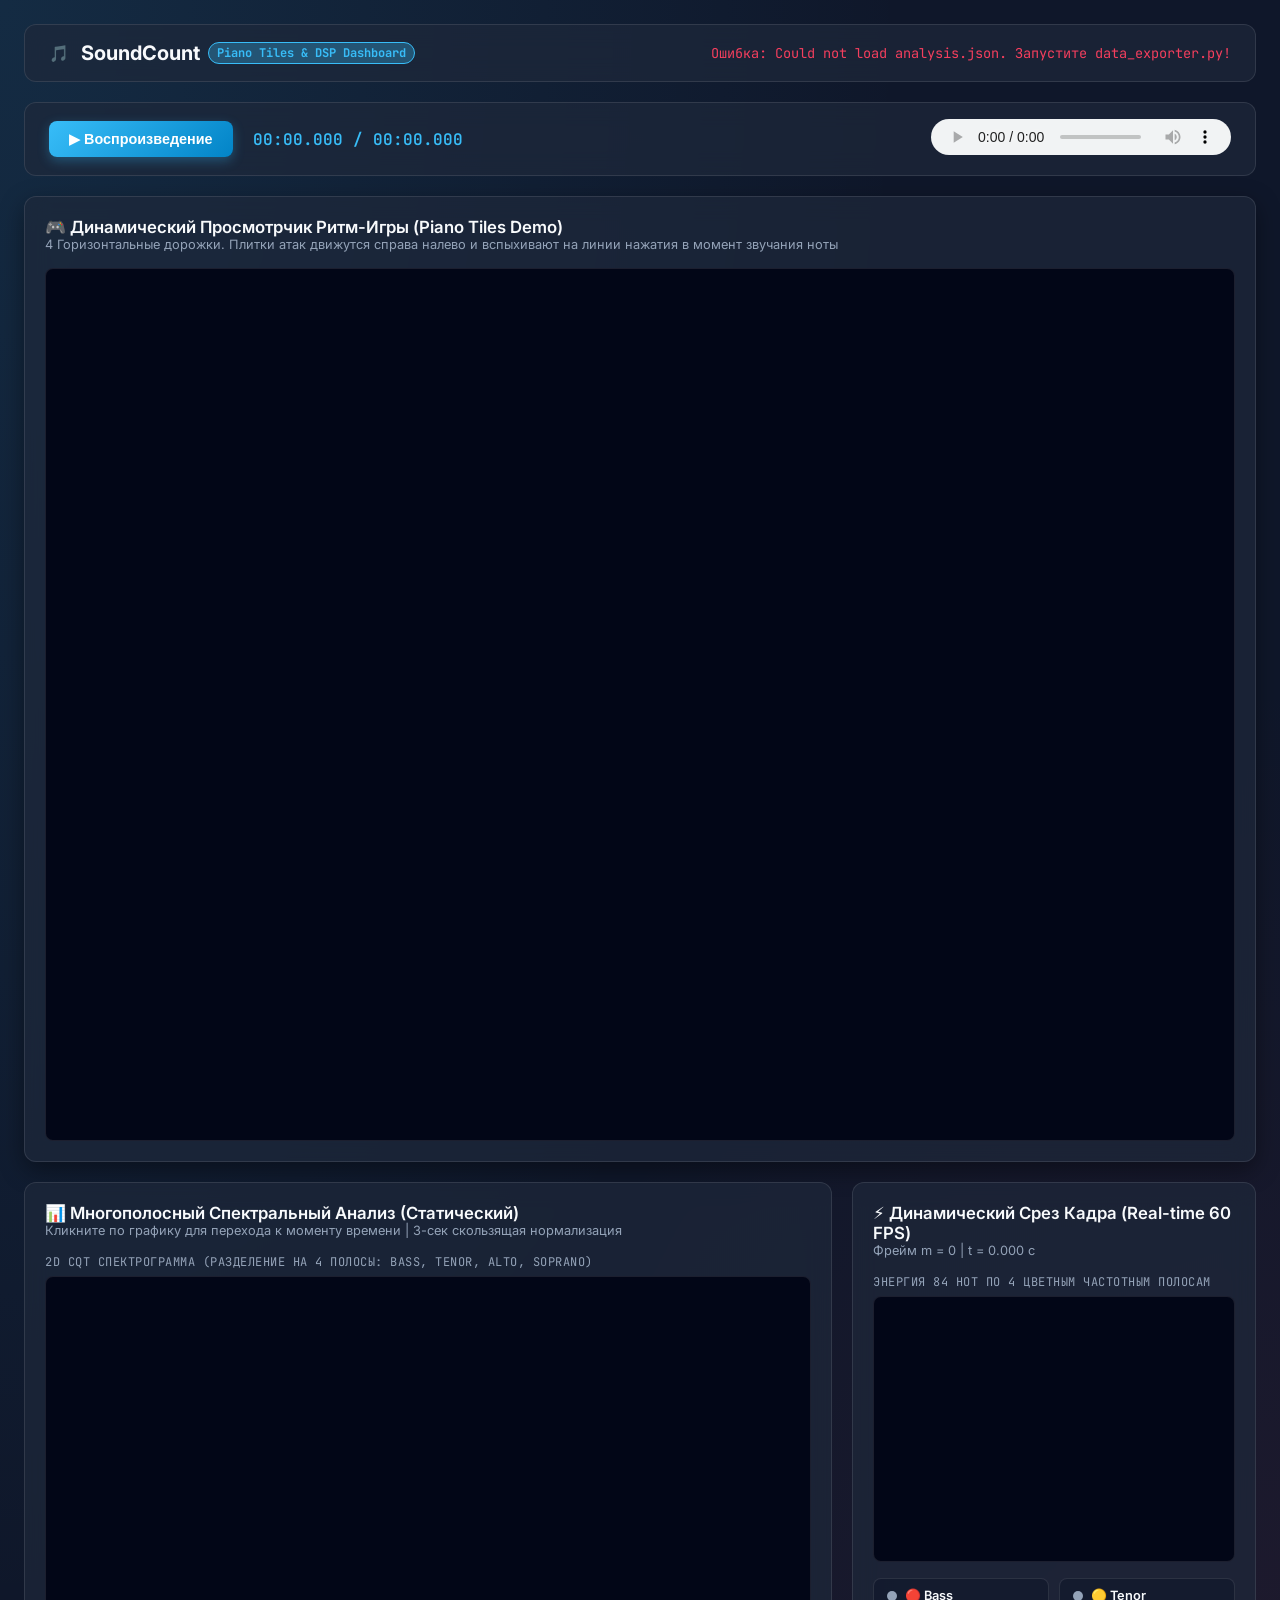
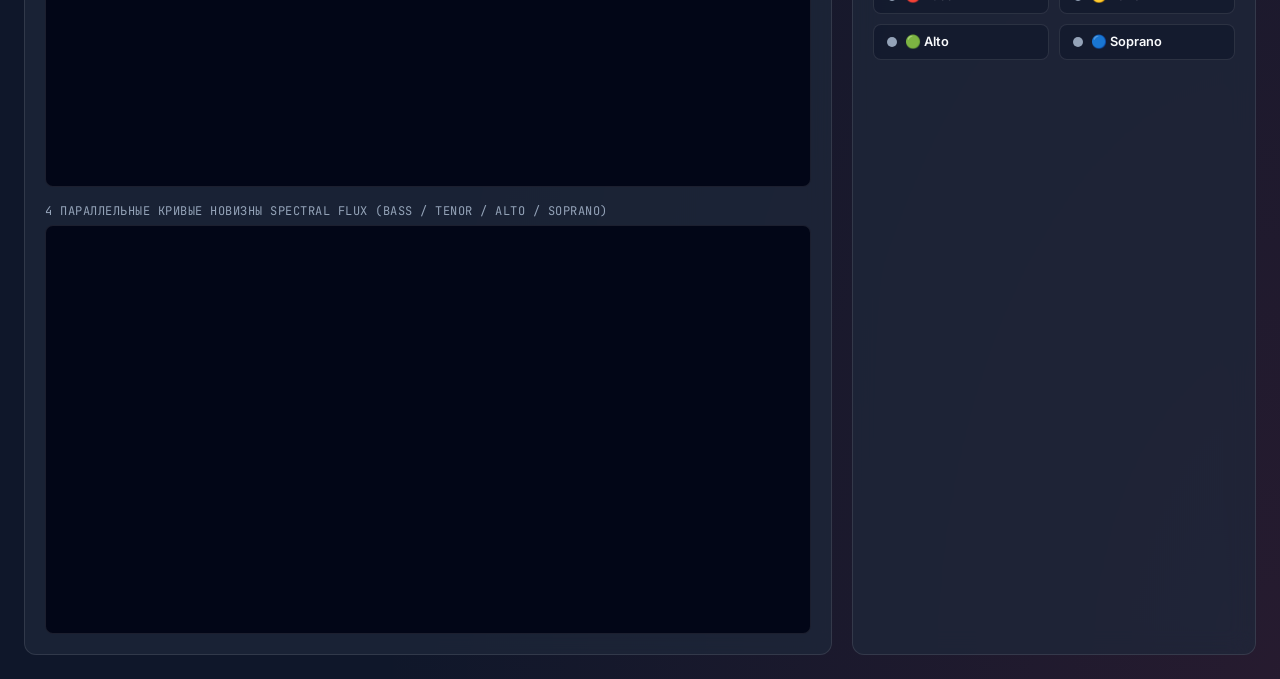
==== visualization/public/index.html @ 2a5726af "@feat: Implement DSP pipeline (CQT, Multi-Band Onset) & 60FPS Piano Tiles visualizer" ====
<!DOCTYPE html>
<html lang="ru">
<head>
  <meta charset="UTF-8">
  <meta name="viewport" content="width=device-width, initial-scale=1.0">
  <title>SoundCount: Многополосный ЦОС & Piano Tiles Visualizer</title>
  <link rel="stylesheet" href="styles.css">
  <link rel="preconnect" href="https://fonts.googleapis.com">
  <link rel="preconnect" href="https://fonts.gstatic.com" crossorigin>
  <link href="https://fonts.googleapis.com/css2?family=Inter:wght@300;400;600;700&family=JetBrains+Mono:wght@400;600&display=swap" rel="stylesheet">
</head>
<body>
  <div class="app-container">
    <!-- Header -->
    <header class="app-header">
      <div class="logo">
        <span class="logo-icon">🎵</span>
        <h1>SoundCount <span class="badge">Piano Tiles & DSP Dashboard</span></h1>
      </div>
      <div class="track-meta" id="trackMeta">
        <span class="meta-item">Загрузка данных...</span>
      </div>
    </header>

    <!-- Audio Player Panel -->
    <section class="player-card">
      <div class="player-controls">
        <button id="btnPlayPause" class="btn-primary">▶ Воспроизведение</button>
        <span class="time-display" id="timeDisplay">00:00.000 / 00:00.000</span>
      </div>
      <div class="audio-element-container">
        <audio id="audioPlayer" controls></audio>
      </div>
    </section>

    <!-- NEW SECTION: Piano Gameplay Lanes (Horizontal Scroll Right to Left) -->
    <section class="card gameplay-card">
      <div class="card-header">
        <h2>🎮 Динамический Просмотрчик Ритм-Игры (Piano Tiles Demo)</h2>
        <p class="subtitle">4 Горизонтальные дорожки. Плитки атак движутся справа налево и вспыхивают на линии нажатия в момент звучания ноты</p>
      </div>
      <div class="canvas-wrapper">
        <canvas id="pianoLanesCanvas" height="220"></canvas>
      </div>
    </section>

    <!-- Main Grid: Static vs Dynamic -->
    <main class="dashboard-grid">
      <!-- Left Panel: Static Full Analysis (2D Spectrogram + Multi-Band Novelty Curves) -->
      <section class="card static-panel">
        <div class="card-header">
          <h2>📊 Многополосный Спектральный Анализ (Статический)</h2>
          <p class="subtitle">Кликните по графику для перехода к моменту времени | 3-сек скользящая нормализация</p>
        </div>

        <div class="canvas-wrapper">
          <div class="canvas-label">2D CQT Спектрограмма (Разделение на 4 полосы: Bass, Tenor, Alto, Soprano)</div>
          <canvas id="cqtCanvas" height="200"></canvas>
        </div>

        <div class="canvas-wrapper">
          <div class="canvas-label">4 Параллельные Кривые Новизны Spectral Flux (Bass / Tenor / Alto / Soprano)</div>
          <canvas id="noveltyCanvas" height="160"></canvas>
        </div>
      </section>

      <!-- Right Panel: Dynamic Live Frame Slice & Multi-Band Attack Indicators -->
      <section class="card dynamic-panel">
        <div class="card-header">
          <h2>⚡ Динамический Срез Кадра (Real-time 60 FPS)</h2>
          <p class="subtitle" id="currentFrameText">Фрейм m = 0 | t = 0.000 с</p>
        </div>

        <div class="canvas-wrapper">
          <div class="canvas-label">Энергия 84 нот по 4 цветным частотным полосам</div>
          <canvas id="sliceCanvas" height="220"></canvas>
        </div>

        <!-- 4 Multi-Band Onset Status Indicators -->
        <div class="multiband-indicators-grid">
          <div class="onset-indicator-box band-0" id="indBand0">
            <span class="indicator-dot"></span>
            <span class="indicator-text">🔴 Bass</span>
          </div>
          <div class="onset-indicator-box band-1" id="indBand1">
            <span class="indicator-dot"></span>
            <span class="indicator-text">🟡 Tenor</span>
          </div>
          <div class="onset-indicator-box band-2" id="indBand2">
            <span class="indicator-dot"></span>
            <span class="indicator-text">🟢 Alto</span>
          </div>
          <div class="onset-indicator-box band-3" id="indBand3">
            <span class="indicator-dot"></span>
            <span class="indicator-text">🔵 Soprano</span>
          </div>
        </div>
      </section>
    </main>
  </div>

  <script src="app.js"></script>
</body>
</html>
---- visualization/public/styles.css ----
/* SoundCount Dashboard Glassmorphism Styling */

:root {
  --bg-color: #0f172a;
  --card-bg: rgba(30, 41, 59, 0.7);
  --border-color: rgba(255, 255, 255, 0.1);
  --primary: #38bdf8;
  --primary-glow: rgba(56, 189, 248, 0.3);
  --accent: #f43f5e;
  --accent-green: #10b981;
  --text-main: #f8fafc;
  --text-muted: #94a3b8;
  --font-sans: 'Inter', system-ui, -apple-system, sans-serif;
  --font-mono: 'JetBrains Mono', monospace;

  /* 4 Sub-band Colors */
  --color-band-0: #f97316; /* Bass: Orange */
  --color-band-1: #eab308; /* Tenor: Yellow */
  --color-band-2: #10b981; /* Alto: Emerald Green */
  --color-band-3: #06b6d4; /* Soprano: Cyan */
}

* {
  box-sizing: border-box;
  margin: 0;
  padding: 0;
}

body {
  background: var(--bg-color);
  background-image: 
    radial-gradient(at 0% 0%, rgba(56, 189, 248, 0.12) 0px, transparent 50%),
    radial-gradient(at 100% 100%, rgba(244, 63, 94, 0.1) 0px, transparent 50%);
  color: var(--text-main);
  font-family: var(--font-sans);
  min-height: 100vh;
  padding: 1.5rem;
}

.app-container {
  max-width: 1440px;
  margin: 0 auto;
  display: flex;
  flex-direction: column;
  gap: 1.25rem;
}

/* Header */
.app-header {
  display: flex;
  justify-content: space-between;
  align-items: center;
  background: var(--card-bg);
  backdrop-filter: blur(12px);
  border: 1px solid var(--border-color);
  border-radius: 12px;
  padding: 1rem 1.5rem;
}

.logo {
  display: flex;
  align-items: center;
  gap: 0.75rem;
}

.logo h1 {
  font-size: 1.25rem;
  font-weight: 700;
  display: flex;
  align-items: center;
  gap: 0.5rem;
}

.badge {
  background: var(--primary-glow);
  color: var(--primary);
  border: 1px solid var(--primary);
  font-size: 0.75rem;
  padding: 0.15rem 0.5rem;
  border-radius: 20px;
  font-family: var(--font-mono);
}

.track-meta {
  display: flex;
  gap: 0.75rem;
  font-size: 0.85rem;
  font-family: var(--font-mono);
  color: var(--text-muted);
  flex-wrap: wrap;
}

.meta-tag {
  background: rgba(255, 255, 255, 0.05);
  padding: 0.3rem 0.6rem;
  border-radius: 6px;
  border: 1px solid var(--border-color);
}

/* Player Card */
.player-card {
  background: var(--card-bg);
  backdrop-filter: blur(12px);
  border: 1px solid var(--border-color);
  border-radius: 12px;
  padding: 1rem 1.5rem;
  display: flex;
  justify-content: space-between;
  align-items: center;
  gap: 1.5rem;
}

.player-controls {
  display: flex;
  align-items: center;
  gap: 1.25rem;
}

.btn-primary {
  background: linear-gradient(135deg, #38bdf8, #0284c7);
  color: #fff;
  border: none;
  padding: 0.65rem 1.25rem;
  font-size: 0.9rem;
  font-weight: 600;
  border-radius: 8px;
  cursor: pointer;
  transition: transform 0.15s ease, box-shadow 0.15s ease;
  box-shadow: 0 4px 12px var(--primary-glow);
}

.btn-primary:hover {
  transform: translateY(-1px);
  box-shadow: 0 6px 16px rgba(56, 189, 248, 0.4);
}

.time-display {
  font-family: var(--font-mono);
  font-size: 1rem;
  color: var(--primary);
  font-weight: 600;
}

.audio-element-container audio {
  height: 36px;
  outline: none;
  border-radius: 6px;
}

/* Gameplay Card */
.gameplay-card {
  border: 1px solid rgba(56, 189, 248, 0.3);
  box-shadow: 0 8px 24px rgba(0, 0, 0, 0.4);
}

/* Grid Layout */
.dashboard-grid {
  display: grid;
  grid-template-columns: 2fr 1fr;
  gap: 1.25rem;
}

@media (max-width: 1024px) {
  .dashboard-grid {
    grid-template-columns: 1fr;
  }
}

.card {
  background: var(--card-bg);
  backdrop-filter: blur(12px);
  border: 1px solid var(--border-color);
  border-radius: 12px;
  padding: 1.25rem;
  display: flex;
  flex-direction: column;
  gap: 1rem;
}

.card-header h2 {
  font-size: 1.05rem;
  font-weight: 600;
}

.subtitle {
  font-size: 0.8rem;
  color: var(--text-muted);
}

/* Canvas Wrapper */
.canvas-wrapper {
  display: flex;
  flex-direction: column;
  gap: 0.35rem;
  position: relative;
}

.canvas-label {
  font-size: 0.75rem;
  font-family: var(--font-mono);
  color: var(--text-muted);
  text-transform: uppercase;
  letter-spacing: 0.5px;
}

canvas {
  width: 100%;
  background: #020617;
  border: 1px solid var(--border-color);
  border-radius: 8px;
  cursor: crosshair;
}

/* Multi-Band Onset Grid */
.multiband-indicators-grid {
  display: grid;
  grid-template-columns: 1fr 1fr;
  gap: 0.6rem;
}

.onset-indicator-box {
  display: flex;
  align-items: center;
  gap: 0.5rem;
  padding: 0.6rem 0.8rem;
  background: rgba(15, 23, 42, 0.6);
  border: 1px solid var(--border-color);
  border-radius: 8px;
  font-size: 0.8rem;
  font-weight: 600;
  transition: all 0.1s ease;
}

.indicator-dot {
  width: 10px;
  height: 10px;
  border-radius: 50%;
  background: var(--text-muted);
  transition: background 0.1s ease, box-shadow 0.1s ease;
}

.band-0.active { border-color: var(--color-band-0); color: var(--color-band-0); }
.band-0.active .indicator-dot { background: var(--color-band-0); box-shadow: 0 0 10px var(--color-band-0); }

.band-1.active { border-color: var(--color-band-1); color: var(--color-band-1); }
.band-1.active .indicator-dot { background: var(--color-band-1); box-shadow: 0 0 10px var(--color-band-1); }

.band-2.active { border-color: var(--color-band-2); color: var(--color-band-2); }
.band-2.active .indicator-dot { background: var(--color-band-2); box-shadow: 0 0 10px var(--color-band-2); }

.band-3.active { border-color: var(--color-band-3); color: var(--color-band-3); }
.band-3.active .indicator-dot { background: var(--color-band-3); box-shadow: 0 0 10px var(--color-band-3); }
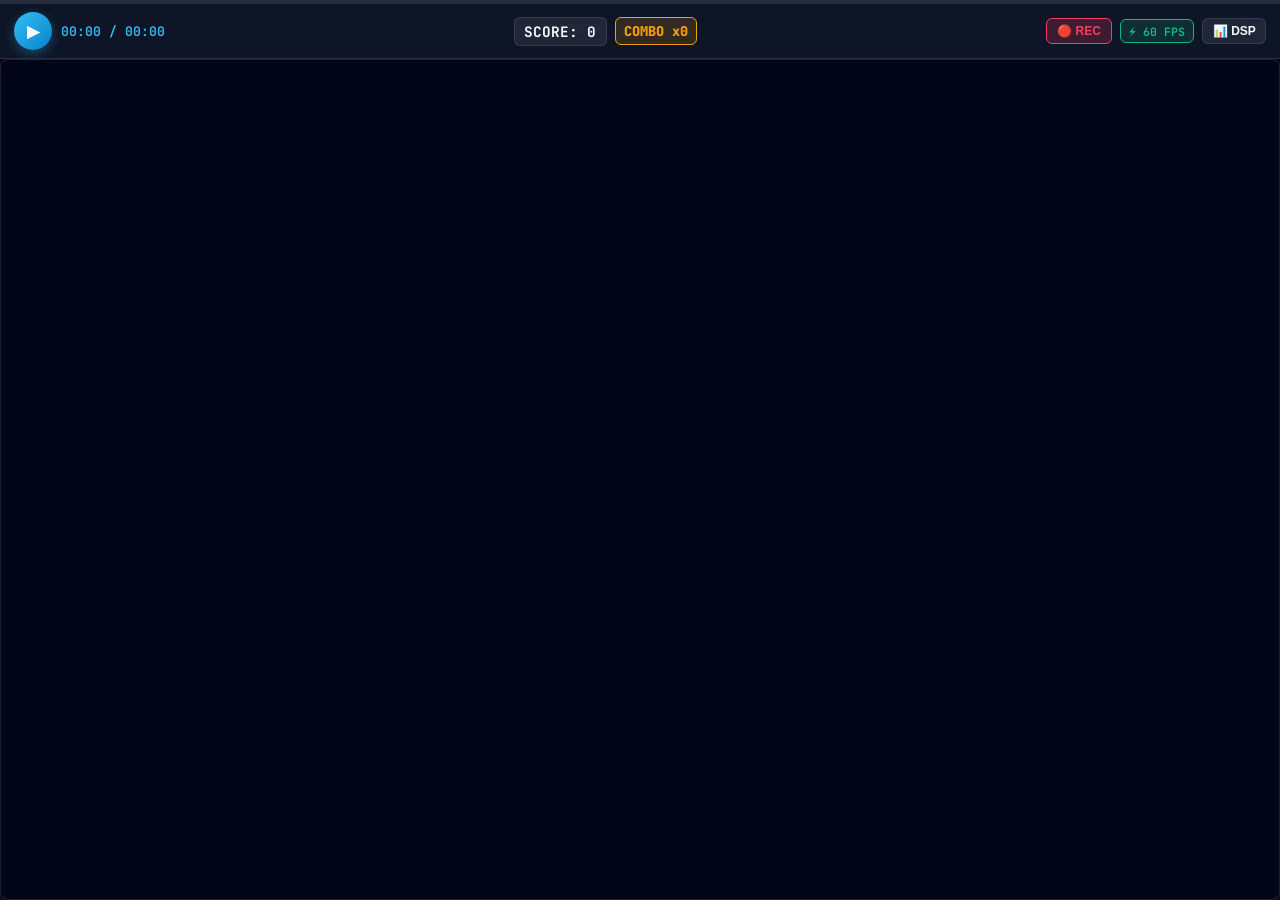
==== commit ae479054: "feat(game): Mobile piano tiles game engine, accelerating stream, relative pitch mapper" ====
--- a/visualization/public/index.html
+++ b/visualization/public/index.html
@@ -2,103 +2,145 @@
 <html lang="ru">
 <head>
   <meta charset="UTF-8">
-  <meta name="viewport" content="width=device-width, initial-scale=1.0">
-  <title>SoundCount: Многополосный ЦОС & Piano Tiles Visualizer</title>
+  <meta name="viewport" content="width=device-width, initial-scale=1.0, maximum-scale=1.0, user-scalable=no">
+  <title>SoundCount: Mobile Piano Tiles Game & DSP Engine</title>
   <link rel="stylesheet" href="styles.css">
   <link rel="preconnect" href="https://fonts.googleapis.com">
   <link rel="preconnect" href="https://fonts.gstatic.com" crossorigin>
-  <link href="https://fonts.googleapis.com/css2?family=Inter:wght@300;400;600;700&family=JetBrains+Mono:wght@400;600&display=swap" rel="stylesheet">
+  <link href="https://fonts.googleapis.com/css2?family=Inter:wght@300;400;600;700;800&family=JetBrains+Mono:wght@400;600;700&display=swap" rel="stylesheet">
 </head>
-<body>
-  <div class="app-container">
-    <!-- Header -->
-    <header class="app-header">
-      <div class="logo">
-        <span class="logo-icon">🎵</span>
-        <h1>SoundCount <span class="badge">Piano Tiles & DSP Dashboard</span></h1>
+<body class="mobile-game-mode">
+  <div class="mobile-app-wrapper">
+    
+    <!-- 📱 TOP PROGRESS & SCORE BAR (Minimal Full-Width Header) -->
+    <header class="mobile-top-bar">
+      <!-- Track Progress Fill Bar (Top 3px line) -->
+      <div class="track-progress-track">
+        <div class="track-progress-fill" id="trackProgressFill"></div>
       </div>
-      <div class="track-meta" id="trackMeta">
-        <span class="meta-item">Загрузка данных...</span>
+
+      <div class="mobile-header-content">
+        <div class="header-left">
+          <button id="btnPlayPause" class="btn-play-touch">▶</button>
+          <span class="time-display" id="timeDisplay">00:00 / 00:00</span>
+        </div>
+
+        <div class="header-center">
+          <span class="game-score-badge" id="gameScoreText">SCORE: 0</span>
+          <span class="game-combo-badge" id="gameComboText">COMBO x0</span>
+        </div>
+
+        <div class="header-right">
+          <button id="btnRecMode" class="btn-rec">🔴 REC</button>
+          <button id="btnSaveTaps" class="btn-save hidden">💾 Сохранить</button>
+          <span class="fps-tag" id="fpsTag">⚡ 60 FPS</span>
+          <button id="btnToggleMode" class="btn-toggle-view" title="Переключить Режим">📊 DSP</button>
+        </div>
+      </div>
+      
+      <!-- Recording Status Indicator Banner -->
+      <div class="rec-banner hidden" id="recBanner">
+        <span class="rec-dot-blink">●</span>
+        <span>ИДЕТ ЗАПИСЬ ОЩУЩЕНИЙ (ТЭППИНГ ПО ВАЙБУ). Нажимайте по дорожкам! (ПК: D, F, J, K)</span>
+        <span class="rec-count" id="recCountText">0 нот</span>
       </div>
     </header>
 
-    <!-- Audio Player Panel -->
-    <section class="player-card">
-      <div class="player-controls">
-        <button id="btnPlayPause" class="btn-primary">▶ Воспроизведение</button>
-        <span class="time-display" id="timeDisplay">00:00.000 / 00:00.000</span>
-      </div>
-      <div class="audio-element-container">
-        <audio id="audioPlayer" controls></audio>
-      </div>
-    </section>
+    <!-- 🎮 MAIN PLAYABLE MOBILE CANVAS (Vertical Falling Tiles, Full Screen Width) -->
+    <main class="mobile-game-container" id="mobileGameContainer">
+      <canvas id="mobileGameCanvas"></canvas>
+      
+      <!-- Audio Element -->
+      <audio id="audioPlayer" src=""></audio>
+    </main>
 
-    <!-- NEW SECTION: Piano Gameplay Lanes (Horizontal Scroll Right to Left) -->
-    <section class="card gameplay-card">
-      <div class="card-header">
-        <h2>🎮 Динамический Просмотрчик Ритм-Игры (Piano Tiles Demo)</h2>
-        <p class="subtitle">4 Горизонтальные дорожки. Плитки атак движутся справа налево и вспыхивают на линии нажатия в момент звучания ноты</p>
-      </div>
-      <div class="canvas-wrapper">
-        <canvas id="pianoLanesCanvas" height="220"></canvas>
-      </div>
-    </section>
+    <!-- 📊 DSP DASHBOARD SECTION (Collapsible Analytics Mode) -->
+    <div class="dsp-dashboard-container hidden" id="dspDashboardContainer">
+      <header class="app-header">
+        <div class="logo">
+          <span class="logo-icon">🎵</span>
+          <h1>SoundCount <span class="badge">DSP & Analysis Engine</span></h1>
+        </div>
+        <div class="track-meta" id="trackMeta">
+          <span class="meta-tag">Загрузка данных...</span>
+        </div>
+      </header>
 
-    <!-- Main Grid: Static vs Dynamic -->
-    <main class="dashboard-grid">
-      <!-- Left Panel: Static Full Analysis (2D Spectrogram + Multi-Band Novelty Curves) -->
-      <section class="card static-panel">
-        <div class="card-header">
-          <h2>📊 Многополосный Спектральный Анализ (Статический)</h2>
-          <p class="subtitle">Кликните по графику для перехода к моменту времени | 3-сек скользящая нормализация</p>
+      <!-- Real-time Performance Profiler & Trace Breakdown HUD -->
+      <section class="trace-hud-card" id="traceHudCard">
+        <div class="trace-hud-header">
+          <span class="trace-title">🔬 Real-time Performance Profiler & Trace Breakdown</span>
+          <span class="trace-budget-info">Бюджет кадра: 16.6 ms (1000ms / 60)</span>
         </div>
-
-        <div class="canvas-wrapper">
-          <div class="canvas-label">2D CQT Спектрограмма (Разделение на 4 полосы: Bass, Tenor, Alto, Soprano)</div>
-          <canvas id="cqtCanvas" height="200"></canvas>
-        </div>
-
-        <div class="canvas-wrapper">
-          <div class="canvas-label">4 Параллельные Кривые Новизны Spectral Flux (Bass / Tenor / Alto / Soprano)</div>
-          <canvas id="noveltyCanvas" height="160"></canvas>
+        <div class="trace-grid">
+          <div class="trace-box" id="boxPiano">
+            <span class="trace-num" id="tracePiano">0.00 ms</span>
+            <span class="trace-lbl">🎮 Piano Game</span>
+          </div>
+          <div class="trace-box" id="boxSlice">
+            <span class="trace-num" id="traceSlice">0.00 ms</span>
+            <span class="trace-lbl">📊 Live Slice</span>
+          </div>
+          <div class="trace-box" id="boxPlayhead">
+            <span class="trace-num" id="tracePlayhead">0.00 ms</span>
+            <span class="trace-lbl">📍 Playheads</span>
+          </div>
+          <div class="trace-box" id="boxDom">
+            <span class="trace-num" id="traceDom">0.00 ms</span>
+            <span class="trace-lbl">⚙️ DOM Updates</span>
+          </div>
+          <div class="trace-box highlight" id="boxTotal">
+            <span class="trace-num" id="traceTotal">0.00 ms</span>
+            <span class="trace-lbl">⚡ Total Frame JS</span>
+          </div>
         </div>
       </section>
 
-      <!-- Right Panel: Dynamic Live Frame Slice & Multi-Band Attack Indicators -->
-      <section class="card dynamic-panel">
+      <!-- Legacy 4-Lane Horizontal Visualizer -->
+      <section class="card gameplay-card">
         <div class="card-header">
-          <h2>⚡ Динамический Срез Кадра (Real-time 60 FPS)</h2>
-          <p class="subtitle" id="currentFrameText">Фрейм m = 0 | t = 0.000 с</p>
+          <h2>🎮 Горизонтальный Просмотрчик</h2>
         </div>
-
         <div class="canvas-wrapper">
-          <div class="canvas-label">Энергия 84 нот по 4 цветным частотным полосам</div>
-          <canvas id="sliceCanvas" height="220"></canvas>
-        </div>
-
-        <!-- 4 Multi-Band Onset Status Indicators -->
-        <div class="multiband-indicators-grid">
-          <div class="onset-indicator-box band-0" id="indBand0">
-            <span class="indicator-dot"></span>
-            <span class="indicator-text">🔴 Bass</span>
-          </div>
-          <div class="onset-indicator-box band-1" id="indBand1">
-            <span class="indicator-dot"></span>
-            <span class="indicator-text">🟡 Tenor</span>
-          </div>
-          <div class="onset-indicator-box band-2" id="indBand2">
-            <span class="indicator-dot"></span>
-            <span class="indicator-text">🟢 Alto</span>
-          </div>
-          <div class="onset-indicator-box band-3" id="indBand3">
-            <span class="indicator-dot"></span>
-            <span class="indicator-text">🔵 Soprano</span>
-          </div>
+          <canvas id="pianoLanesCanvas" height="180"></canvas>
         </div>
       </section>
-    </main>
+
+      <!-- Main Grid: Static vs Dynamic -->
+      <main class="dashboard-grid">
+        <section class="card static-panel">
+          <div class="card-header">
+            <h2>📊 Спектральный Анализ</h2>
+          </div>
+          <div class="canvas-wrapper overlay-wrapper">
+            <canvas id="cqtCanvas" height="180"></canvas>
+            <div class="playhead-line" id="cqtPlayhead"></div>
+          </div>
+          <div class="canvas-wrapper overlay-wrapper">
+            <canvas id="noveltyCanvas" height="140"></canvas>
+            <div class="playhead-line" id="noveltyPlayhead"></div>
+          </div>
+        </section>
+
+        <section class="card dynamic-panel">
+          <div class="card-header">
+            <h2>⚡ Срез Кадра (Real-time)</h2>
+            <p class="subtitle" id="currentFrameText">Фрейм m = 0 | t = 0.000 с</p>
+          </div>
+          <div class="canvas-wrapper">
+            <canvas id="sliceCanvas" height="200"></canvas>
+          </div>
+          <div class="multiband-indicators-grid">
+            <div class="onset-indicator-box band-0" id="indBand0"><span class="indicator-dot"></span>🔴 Bass</div>
+            <div class="onset-indicator-box band-1" id="indBand1"><span class="indicator-dot"></span>🟡 Tenor</div>
+            <div class="onset-indicator-box band-2" id="indBand2"><span class="indicator-dot"></span>🟢 Alto</div>
+            <div class="onset-indicator-box band-3" id="indBand3"><span class="indicator-dot"></span>🔵 Soprano</div>
+          </div>
+        </section>
+      </main>
+    </div>
+
   </div>
-
   <script src="app.js"></script>
 </body>
 </html>
--- a/visualization/public/styles.css
+++ b/visualization/public/styles.css
@@ -1,7 +1,7 @@
-/* SoundCount Dashboard Glassmorphism Styling */
+/* SoundCount Dashboard & Mobile Playable Game Glassmorphism Styling */
 
 :root {
-  --bg-color: #0f172a;
+  --bg-color: #090d16;
   --card-bg: rgba(30, 41, 59, 0.7);
   --border-color: rgba(255, 255, 255, 0.1);
   --primary: #38bdf8;
@@ -24,28 +24,183 @@
   box-sizing: border-box;
   margin: 0;
   padding: 0;
-}
-
-body {
+  user-select: none;
+  -webkit-tap-highlight-color: transparent;
+}
+
+html, body {
+  width: 100%;
+  height: 100%;
+  overflow: hidden;
   background: var(--bg-color);
-  background-image: 
-    radial-gradient(at 0% 0%, rgba(56, 189, 248, 0.12) 0px, transparent 50%),
-    radial-gradient(at 100% 100%, rgba(244, 63, 94, 0.1) 0px, transparent 50%);
   color: var(--text-main);
   font-family: var(--font-sans);
-  min-height: 100vh;
-  padding: 1.5rem;
-}
-
-.app-container {
-  max-width: 1440px;
-  margin: 0 auto;
-  display: flex;
-  flex-direction: column;
-  gap: 1.25rem;
-}
-
-/* Header */
+}
+
+.mobile-app-wrapper {
+  width: 100vw;
+  height: 100vh;
+  display: flex;
+  flex-direction: column;
+  position: relative;
+}
+
+/* 📱 TOP PROGRESS & SCORE BAR (Minimal Header across 100% width) */
+.mobile-top-bar {
+  width: 100%;
+  background: rgba(15, 23, 42, 0.9);
+  backdrop-filter: blur(16px);
+  border-bottom: 1px solid var(--border-color);
+  position: relative;
+  z-index: 50;
+  display: flex;
+  flex-direction: column;
+}
+
+.track-progress-track {
+  width: 100%;
+  height: 4px;
+  background: rgba(255, 255, 255, 0.1);
+  position: relative;
+}
+
+.track-progress-fill {
+  height: 100%;
+  width: 0%;
+  background: linear-gradient(90deg, #38bdf8, #10b981, #f43f5e);
+  box-shadow: 0 0 10px #38bdf8;
+  transition: width 0.1s linear;
+}
+
+.mobile-header-content {
+  display: flex;
+  justify-content: space-between;
+  align-items: center;
+  padding: 0.5rem 0.85rem;
+}
+
+.header-left {
+  display: flex;
+  align-items: center;
+  gap: 0.6rem;
+}
+
+.btn-play-touch {
+  background: linear-gradient(135deg, #38bdf8, #0284c7);
+  color: white;
+  border: none;
+  width: 38px;
+  height: 38px;
+  border-radius: 50%;
+  font-size: 1rem;
+  font-weight: 700;
+  display: flex;
+  align-items: center;
+  justify-content: center;
+  box-shadow: 0 4px 12px var(--primary-glow);
+  cursor: pointer;
+}
+
+.time-display {
+  font-family: var(--font-mono);
+  font-size: 0.82rem;
+  color: var(--primary);
+  font-weight: 600;
+}
+
+.header-center {
+  display: flex;
+  gap: 0.5rem;
+  align-items: center;
+}
+
+.game-score-badge {
+  font-family: var(--font-mono);
+  font-weight: 700;
+  font-size: 0.9rem;
+  color: #f8fafc;
+  background: rgba(255, 255, 255, 0.08);
+  padding: 0.25rem 0.6rem;
+  border-radius: 6px;
+  border: 1px solid var(--border-color);
+}
+
+.game-combo-badge {
+  font-family: var(--font-mono);
+  font-weight: 800;
+  font-size: 0.85rem;
+  color: #f59e0b;
+  background: rgba(245, 158, 11, 0.15);
+  padding: 0.25rem 0.5rem;
+  border-radius: 6px;
+  border: 1px solid #f59e0b;
+}
+
+.header-right {
+  display: flex;
+  align-items: center;
+  gap: 0.5rem;
+}
+
+.fps-tag {
+  background: rgba(16, 185, 129, 0.15);
+  color: #10b981;
+  border: 1px solid #10b981;
+  font-size: 0.72rem;
+  padding: 0.2rem 0.5rem;
+  border-radius: 6px;
+  font-family: var(--font-mono);
+  font-weight: 700;
+}
+
+.btn-toggle-view {
+  background: rgba(255, 255, 255, 0.08);
+  border: 1px solid var(--border-color);
+  color: var(--text-main);
+  padding: 0.3rem 0.6rem;
+  border-radius: 6px;
+  font-size: 0.75rem;
+  font-weight: 600;
+  cursor: pointer;
+}
+
+/* 🎮 MAIN PLAYABLE GAME CONTAINER */
+.mobile-game-container {
+  flex: 1;
+  width: 100vw;
+  position: relative;
+  overflow: hidden;
+  background: radial-gradient(at 50% 100%, #0f172a 0%, #020617 100%);
+}
+
+#mobileGameCanvas {
+  width: 100%;
+  height: 100%;
+  display: block;
+  touch-action: none;
+}
+
+/* 📊 COLLAPSIBLE DSP DASHBOARD */
+.dsp-dashboard-container {
+  position: absolute;
+  top: 50px;
+  left: 0;
+  width: 100vw;
+  height: calc(100vh - 50px);
+  background: var(--bg-color);
+  z-index: 40;
+  overflow-y: auto;
+  padding: 1rem;
+  display: flex;
+  flex-direction: column;
+  gap: 1rem;
+}
+
+.dsp-dashboard-container.hidden {
+  display: none !important;
+}
+
+/* DSP Dashboard Cards */
 .app-header {
   display: flex;
   justify-content: space-between;
@@ -54,199 +209,136 @@
   backdrop-filter: blur(12px);
   border: 1px solid var(--border-color);
   border-radius: 12px;
-  padding: 1rem 1.5rem;
-}
-
-.logo {
-  display: flex;
-  align-items: center;
-  gap: 0.75rem;
-}
-
-.logo h1 {
-  font-size: 1.25rem;
-  font-weight: 700;
-  display: flex;
-  align-items: center;
-  gap: 0.5rem;
-}
-
-.badge {
-  background: var(--primary-glow);
-  color: var(--primary);
-  border: 1px solid var(--primary);
-  font-size: 0.75rem;
-  padding: 0.15rem 0.5rem;
-  border-radius: 20px;
-  font-family: var(--font-mono);
-}
-
-.track-meta {
-  display: flex;
-  gap: 0.75rem;
-  font-size: 0.85rem;
-  font-family: var(--font-mono);
-  color: var(--text-muted);
-  flex-wrap: wrap;
-}
-
-.meta-tag {
-  background: rgba(255, 255, 255, 0.05);
-  padding: 0.3rem 0.6rem;
-  border-radius: 6px;
-  border: 1px solid var(--border-color);
-}
-
-/* Player Card */
-.player-card {
+  padding: 0.85rem 1.25rem;
+}
+
+.logo h1 { font-size: 1.1rem; font-weight: 700; }
+.badge { background: var(--primary-glow); color: var(--primary); border: 1px solid var(--primary); font-size: 0.7rem; padding: 0.15rem 0.5rem; border-radius: 20px; }
+
+.trace-hud-card {
   background: var(--card-bg);
   backdrop-filter: blur(12px);
-  border: 1px solid var(--border-color);
+  border: 1px solid rgba(56, 189, 248, 0.25);
   border-radius: 12px;
-  padding: 1rem 1.5rem;
-  display: flex;
-  justify-content: space-between;
-  align-items: center;
-  gap: 1.5rem;
-}
-
-.player-controls {
-  display: flex;
-  align-items: center;
-  gap: 1.25rem;
-}
-
-.btn-primary {
-  background: linear-gradient(135deg, #38bdf8, #0284c7);
-  color: #fff;
-  border: none;
-  padding: 0.65rem 1.25rem;
-  font-size: 0.9rem;
-  font-weight: 600;
-  border-radius: 8px;
-  cursor: pointer;
-  transition: transform 0.15s ease, box-shadow 0.15s ease;
-  box-shadow: 0 4px 12px var(--primary-glow);
-}
-
-.btn-primary:hover {
-  transform: translateY(-1px);
-  box-shadow: 0 6px 16px rgba(56, 189, 248, 0.4);
-}
-
-.time-display {
-  font-family: var(--font-mono);
-  font-size: 1rem;
-  color: var(--primary);
-  font-weight: 600;
-}
-
-.audio-element-container audio {
-  height: 36px;
-  outline: none;
-  border-radius: 6px;
-}
-
-/* Gameplay Card */
-.gameplay-card {
-  border: 1px solid rgba(56, 189, 248, 0.3);
-  box-shadow: 0 8px 24px rgba(0, 0, 0, 0.4);
-}
-
-/* Grid Layout */
-.dashboard-grid {
-  display: grid;
-  grid-template-columns: 2fr 1fr;
-  gap: 1.25rem;
-}
-
-@media (max-width: 1024px) {
-  .dashboard-grid {
-    grid-template-columns: 1fr;
-  }
-}
-
-.card {
-  background: var(--card-bg);
-  backdrop-filter: blur(12px);
-  border: 1px solid var(--border-color);
-  border-radius: 12px;
-  padding: 1.25rem;
-  display: flex;
-  flex-direction: column;
-  gap: 1rem;
-}
-
-.card-header h2 {
-  font-size: 1.05rem;
-  font-weight: 600;
-}
-
-.subtitle {
-  font-size: 0.8rem;
-  color: var(--text-muted);
-}
-
-/* Canvas Wrapper */
-.canvas-wrapper {
-  display: flex;
-  flex-direction: column;
-  gap: 0.35rem;
-  position: relative;
-}
-
-.canvas-label {
-  font-size: 0.75rem;
-  font-family: var(--font-mono);
-  color: var(--text-muted);
-  text-transform: uppercase;
-  letter-spacing: 0.5px;
-}
-
-canvas {
-  width: 100%;
-  background: #020617;
+  padding: 0.75rem 1rem;
+  display: flex;
+  flex-direction: column;
+  gap: 0.5rem;
+}
+
+.trace-hud-header { display: flex; justify-content: space-between; font-size: 0.8rem; font-family: var(--font-mono); }
+.trace-title { font-weight: 600; color: var(--primary); }
+.trace-grid { display: grid; grid-template-columns: repeat(5, 1fr); gap: 0.5rem; }
+
+.trace-box {
+  background: rgba(15, 23, 42, 0.7);
   border: 1px solid var(--border-color);
   border-radius: 8px;
-  cursor: crosshair;
-}
-
-/* Multi-Band Onset Grid */
-.multiband-indicators-grid {
-  display: grid;
-  grid-template-columns: 1fr 1fr;
-  gap: 0.6rem;
-}
-
-.onset-indicator-box {
-  display: flex;
-  align-items: center;
-  gap: 0.5rem;
-  padding: 0.6rem 0.8rem;
-  background: rgba(15, 23, 42, 0.6);
-  border: 1px solid var(--border-color);
-  border-radius: 8px;
-  font-size: 0.8rem;
-  font-weight: 600;
-  transition: all 0.1s ease;
-}
-
-.indicator-dot {
-  width: 10px;
-  height: 10px;
-  border-radius: 50%;
-  background: var(--text-muted);
-  transition: background 0.1s ease, box-shadow 0.1s ease;
-}
-
-.band-0.active { border-color: var(--color-band-0); color: var(--color-band-0); }
-.band-0.active .indicator-dot { background: var(--color-band-0); box-shadow: 0 0 10px var(--color-band-0); }
-
-.band-1.active { border-color: var(--color-band-1); color: var(--color-band-1); }
-.band-1.active .indicator-dot { background: var(--color-band-1); box-shadow: 0 0 10px var(--color-band-1); }
-
-.band-2.active { border-color: var(--color-band-2); color: var(--color-band-2); }
-.band-2.active .indicator-dot { background: var(--color-band-2); box-shadow: 0 0 10px var(--color-band-2); }
-
-.band-3.active { border-color: var(--color-band-3); color: var(--color-band-3); }
-.band-3.active .indicator-dot { background: var(--color-band-3); box-shadow: 0 0 10px var(--color-band-3); }
+  padding: 0.4rem 0.5rem;
+  display: flex;
+  flex-direction: column;
+  align-items: center;
+}
+
+.trace-box.highlight { border-color: #10b981; background: rgba(16, 185, 129, 0.1); }
+.trace-box.warning { border-color: #f43f5e !important; background: rgba(244, 63, 94, 0.15) !important; }
+.trace-num { font-family: var(--font-mono); font-weight: 700; font-size: 0.85rem; color: #10b981; }
+.trace-lbl { font-size: 0.68rem; color: var(--text-muted); }
+
+.dashboard-grid { display: grid; grid-template-columns: 1fr; gap: 1rem; }
+.card { background: var(--card-bg); border: 1px solid var(--border-color); border-radius: 12px; padding: 1rem; display: flex; flex-direction: column; gap: 0.75rem; }
+.card-header h2 { font-size: 1rem; }
+.subtitle { font-size: 0.75rem; color: var(--text-muted); }
+
+.canvas-wrapper { display: flex; flex-direction: column; position: relative; }
+.overlay-wrapper { position: relative; }
+
+.playhead-line {
+  position: absolute;
+  top: 0; bottom: 0; left: 0;
+  width: 2px; background: #ef4444;
+  box-shadow: 0 0 8px #ef4444;
+  pointer-events: none;
+  transform: translate3d(0,0,0);
+  will-change: transform;
+}
+
+canvas { width: 100%; background: #020617; border: 1px solid var(--border-color); border-radius: 8px; }
+
+.multiband-indicators-grid { display: grid; grid-template-columns: 1fr 1fr; gap: 0.5rem; }
+.onset-indicator-box { display: flex; align-items: center; gap: 0.5rem; padding: 0.5rem 0.75rem; background: rgba(15, 23, 42, 0.6); border: 1px solid var(--border-color); border-radius: 8px; font-size: 0.75rem; }
+.indicator-dot { width: 8px; height: 8px; border-radius: 50%; background: var(--text-muted); }
+.band-0.active .indicator-dot { background: var(--color-band-0); box-shadow: 0 0 8px var(--color-band-0); }
+.band-1.active .indicator-dot { background: var(--color-band-1); box-shadow: 0 0 8px var(--color-band-1); }
+.band-2.active .indicator-dot { background: var(--color-band-2); box-shadow: 0 0 8px var(--color-band-2); }
+.band-3.active .indicator-dot { background: var(--color-band-3); box-shadow: 0 0 8px var(--color-band-3); }
+
+/* Vibe Recording Mode UI Controls */
+.btn-rec {
+  background: rgba(244, 63, 94, 0.2);
+  color: #f43f5e;
+  border: 1px solid #f43f5e;
+  padding: 0.3rem 0.65rem;
+  border-radius: 6px;
+  font-size: 0.75rem;
+  font-weight: 700;
+  cursor: pointer;
+  transition: all 0.2s ease;
+}
+
+.btn-rec.recording {
+  background: #f43f5e;
+  color: #fff;
+  box-shadow: 0 0 12px rgba(244, 63, 94, 0.6);
+  animation: pulseRec 1s infinite alternate;
+}
+
+@keyframes pulseRec {
+  from { opacity: 0.8; transform: scale(1); }
+  to { opacity: 1.0; transform: scale(1.05); }
+}
+
+.btn-save {
+  background: rgba(16, 185, 129, 0.2);
+  color: #10b981;
+  border: 1px solid #10b981;
+  padding: 0.3rem 0.65rem;
+  border-radius: 6px;
+  font-size: 0.75rem;
+  font-weight: 700;
+  cursor: pointer;
+}
+
+.btn-save.hidden { display: none !important; }
+
+.rec-banner {
+  background: rgba(244, 63, 94, 0.15);
+  border-top: 1px solid rgba(244, 63, 94, 0.3);
+  padding: 0.4rem 0.85rem;
+  display: flex;
+  justify-content: space-between;
+  align-items: center;
+  font-size: 0.75rem;
+  color: #f8fafc;
+  font-family: var(--font-mono);
+}
+
+.rec-banner.hidden { display: none !important; }
+
+.rec-dot-blink {
+  color: #f43f5e;
+  font-size: 0.9rem;
+  animation: blinkDot 0.8s infinite;
+}
+
+@keyframes blinkDot {
+  50% { opacity: 0.2; }
+}
+
+.rec-count {
+  font-weight: 700;
+  color: #f43f5e;
+  background: rgba(244, 63, 94, 0.2);
+  padding: 0.1rem 0.4rem;
+  border-radius: 4px;
+}
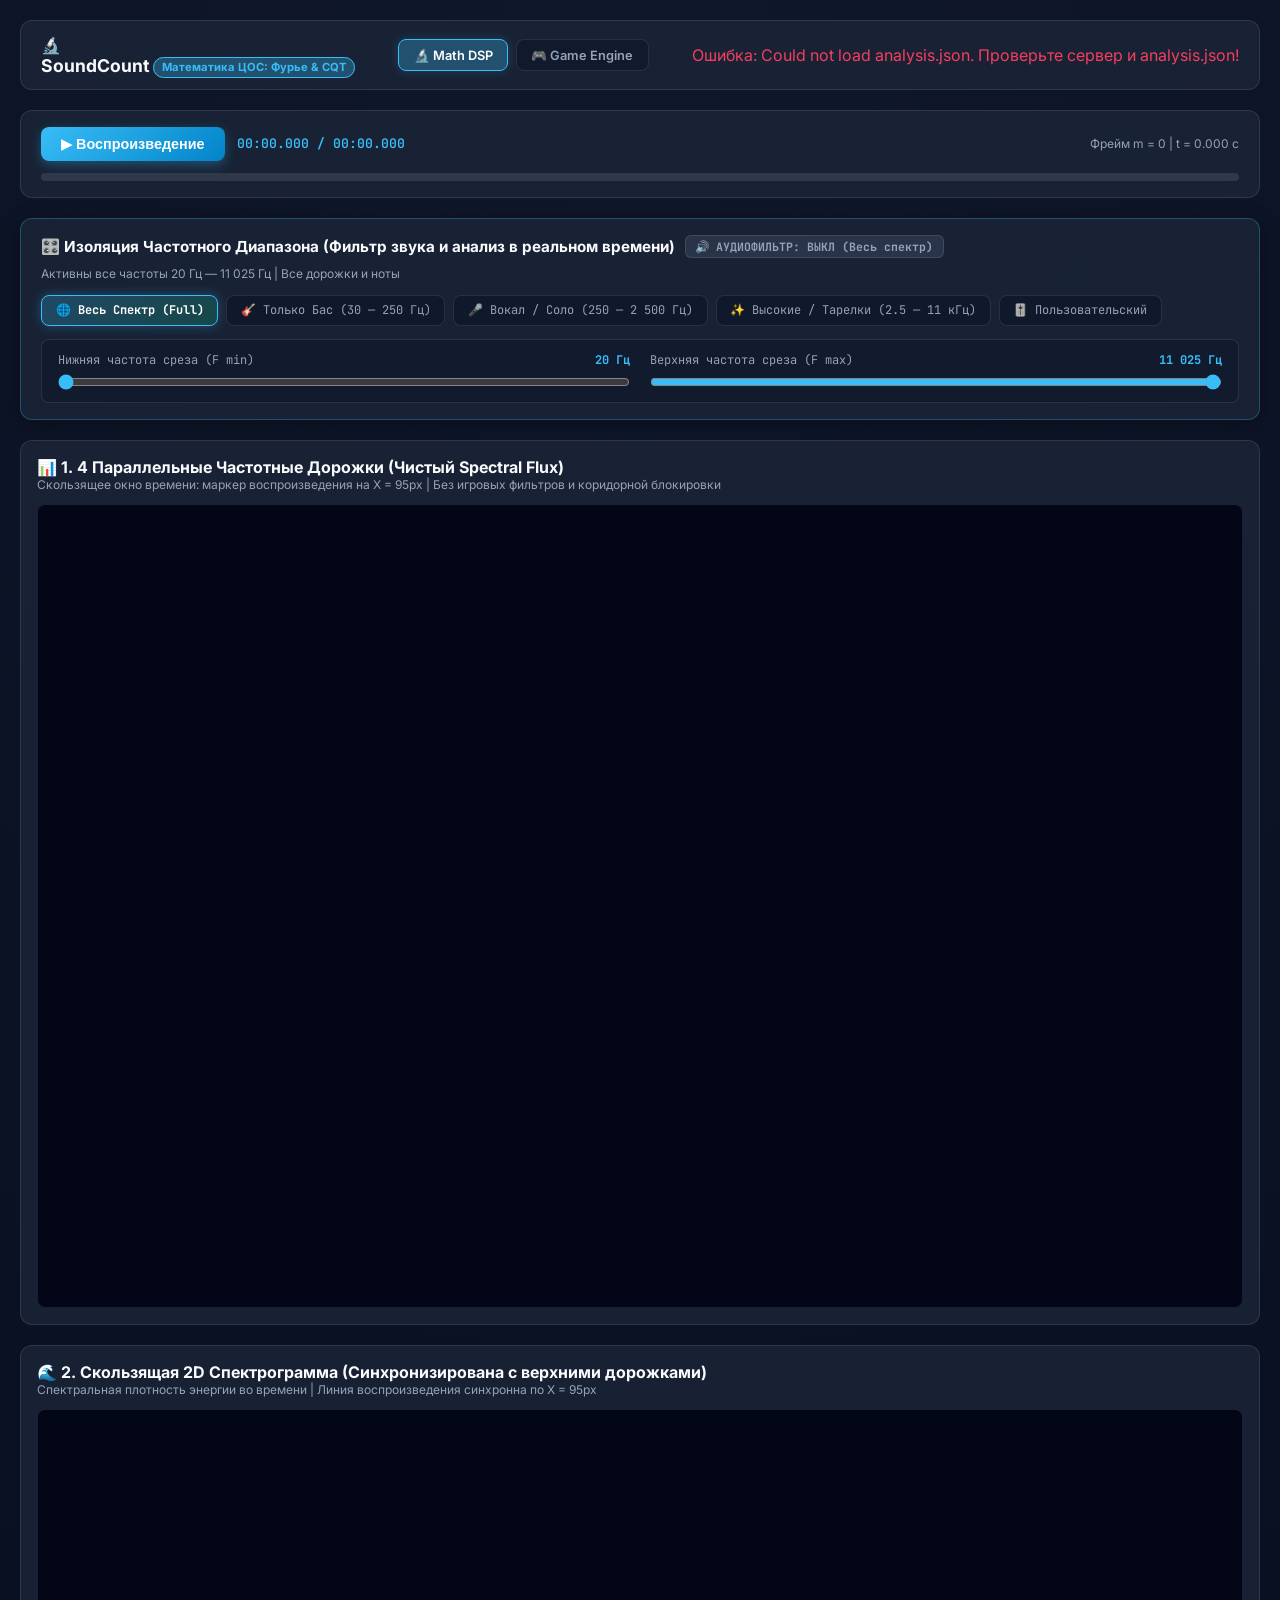
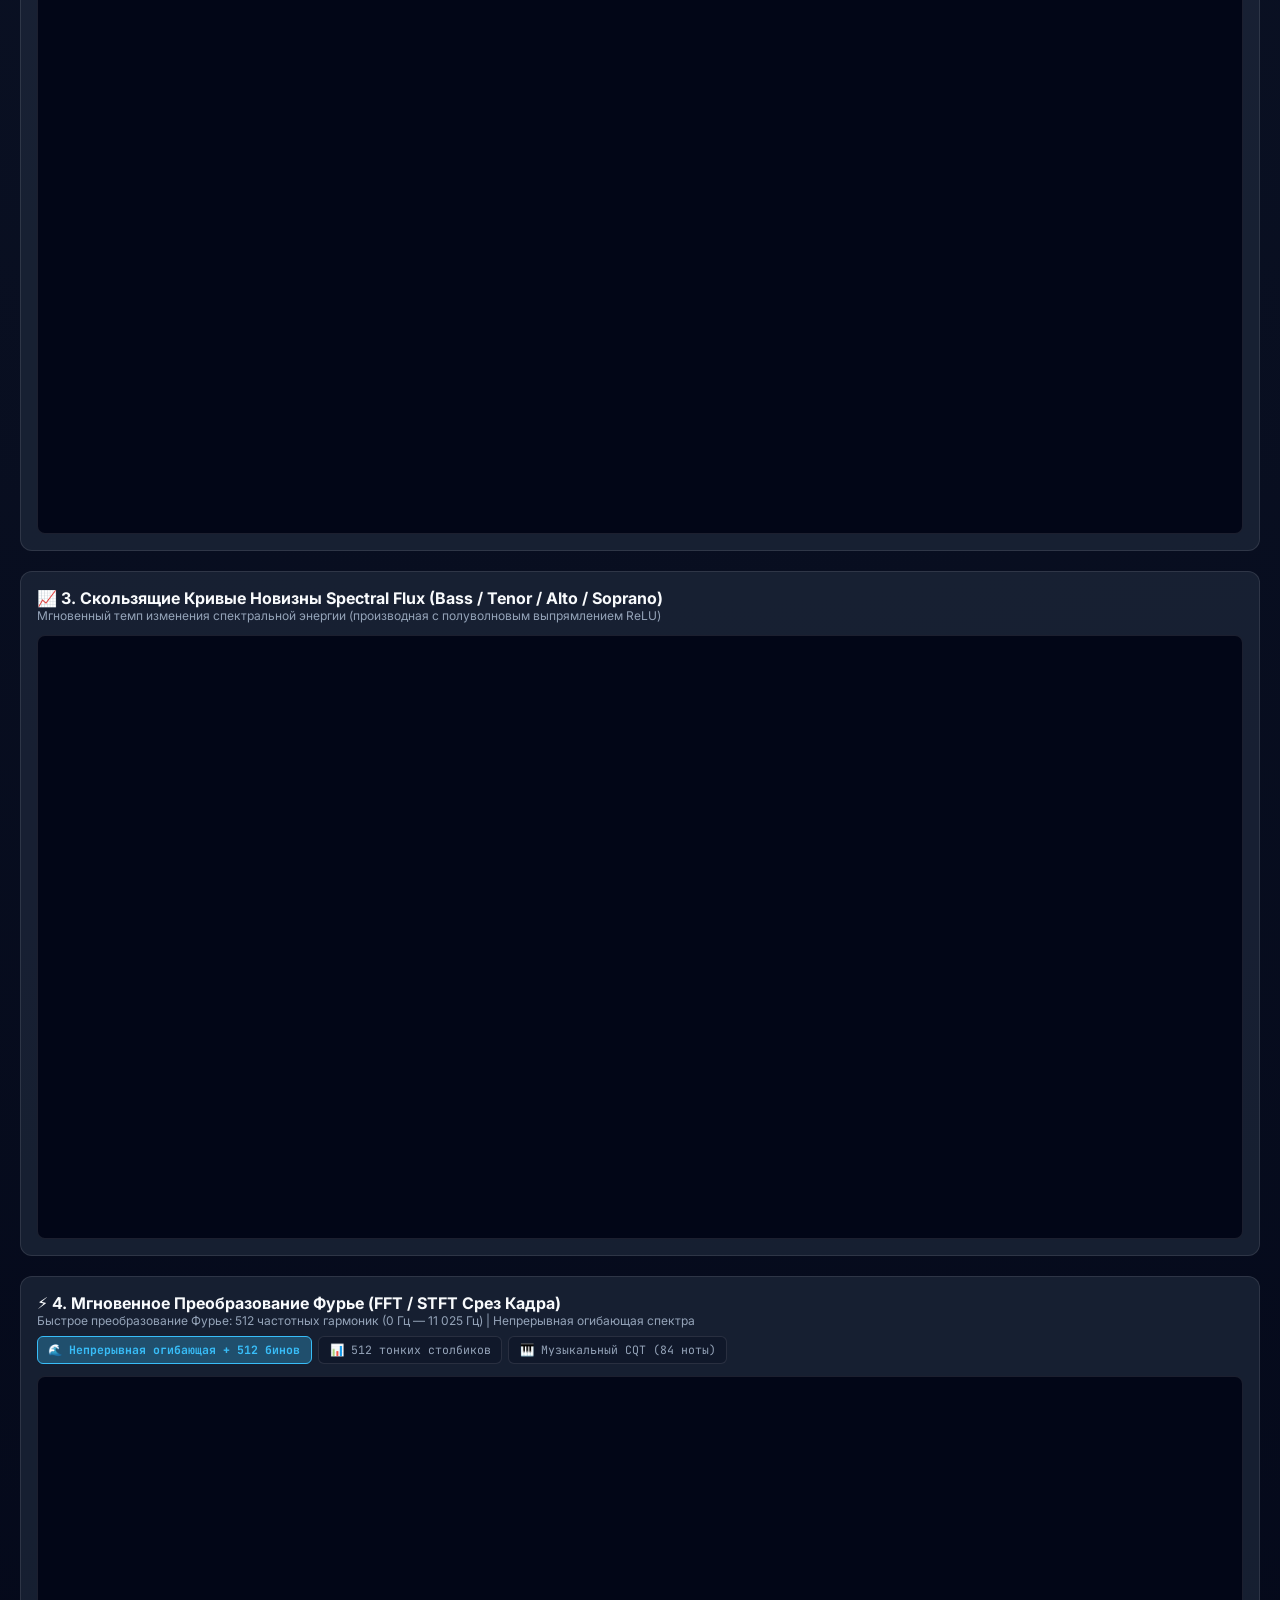
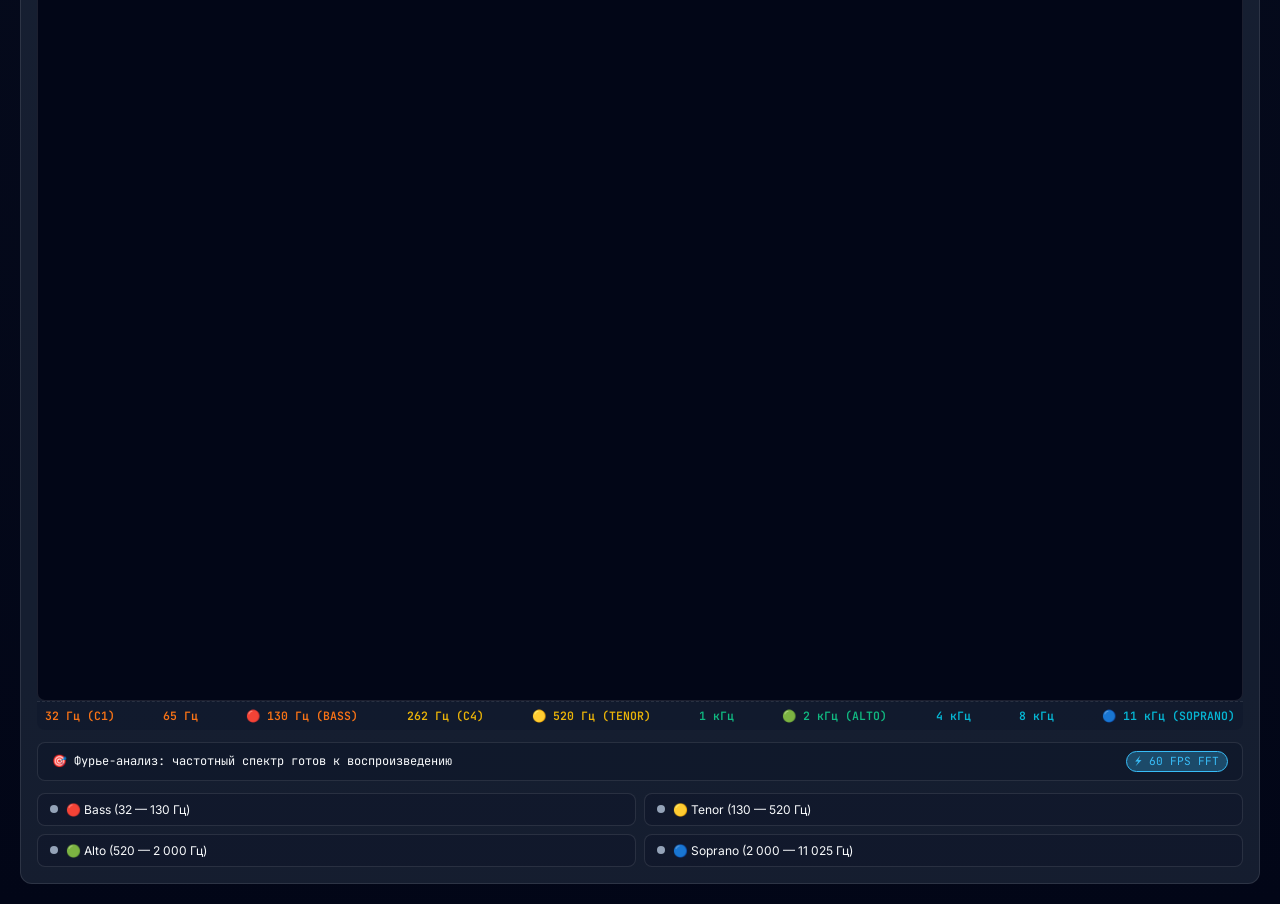
==== commit 84f89826: "feat(math): Add real-time frequency isolation mode, 24dB/oct bandpass filter, 512-bin continuous Fou" ====
--- a/visualization/public/index.html
+++ b/visualization/public/index.html
@@ -2,145 +2,188 @@
 <html lang="ru">
 <head>
   <meta charset="UTF-8">
-  <meta name="viewport" content="width=device-width, initial-scale=1.0, maximum-scale=1.0, user-scalable=no">
-  <title>SoundCount: Mobile Piano Tiles Game & DSP Engine</title>
+  <meta name="viewport" content="width=device-width, initial-scale=1.0">
+  <title>SoundCount: Чистая Математика ЦОС (Преобразование Фурье & CQT)</title>
   <link rel="stylesheet" href="styles.css">
   <link rel="preconnect" href="https://fonts.googleapis.com">
   <link rel="preconnect" href="https://fonts.gstatic.com" crossorigin>
-  <link href="https://fonts.googleapis.com/css2?family=Inter:wght@300;400;600;700;800&family=JetBrains+Mono:wght@400;600;700&display=swap" rel="stylesheet">
+  <link href="https://fonts.googleapis.com/css2?family=Inter:wght@300;400;600;700&family=JetBrains+Mono:wght@400;600;700&display=swap" rel="stylesheet">
 </head>
-<body class="mobile-game-mode">
-  <div class="mobile-app-wrapper">
+<body class="math-mode-body">
+  <div class="app-container">
     
-    <!-- 📱 TOP PROGRESS & SCORE BAR (Minimal Full-Width Header) -->
-    <header class="mobile-top-bar">
-      <!-- Track Progress Fill Bar (Top 3px line) -->
-      <div class="track-progress-track">
-        <div class="track-progress-fill" id="trackProgressFill"></div>
+    <!-- 🔬 HEADER & NAVIGATION -->
+    <header class="app-header">
+      <div class="logo">
+        <span class="logo-icon">🔬</span>
+        <h1>SoundCount <span class="badge">Математика ЦОС: Фурье & CQT</span></h1>
       </div>
-
-      <div class="mobile-header-content">
-        <div class="header-left">
-          <button id="btnPlayPause" class="btn-play-touch">▶</button>
-          <span class="time-display" id="timeDisplay">00:00 / 00:00</span>
-        </div>
-
-        <div class="header-center">
-          <span class="game-score-badge" id="gameScoreText">SCORE: 0</span>
-          <span class="game-combo-badge" id="gameComboText">COMBO x0</span>
-        </div>
-
-        <div class="header-right">
-          <button id="btnRecMode" class="btn-rec">🔴 REC</button>
-          <button id="btnSaveTaps" class="btn-save hidden">💾 Сохранить</button>
-          <span class="fps-tag" id="fpsTag">⚡ 60 FPS</span>
-          <button id="btnToggleMode" class="btn-toggle-view" title="Переключить Режим">📊 DSP</button>
-        </div>
+      <div class="header-nav">
+        <a href="math.html" class="nav-btn active">🔬 Math DSP</a>
+        <a href="game.html" class="nav-btn">🎮 Game Engine</a>
       </div>
-      
-      <!-- Recording Status Indicator Banner -->
-      <div class="rec-banner hidden" id="recBanner">
-        <span class="rec-dot-blink">●</span>
-        <span>ИДЕТ ЗАПИСЬ ОЩУЩЕНИЙ (ТЭППИНГ ПО ВАЙБУ). Нажимайте по дорожкам! (ПК: D, F, J, K)</span>
-        <span class="rec-count" id="recCountText">0 нот</span>
+      <div class="track-meta" id="trackMeta">
+        <span class="meta-tag">Загрузка данных трека...</span>
       </div>
     </header>
 
-    <!-- 🎮 MAIN PLAYABLE MOBILE CANVAS (Vertical Falling Tiles, Full Screen Width) -->
-    <main class="mobile-game-container" id="mobileGameContainer">
-      <canvas id="mobileGameCanvas"></canvas>
+    <!-- 🎵 GLOBAL AUDIO PLAYER & TIMELINE SCRUBBER -->
+    <section class="player-card">
+      <div class="player-controls-row">
+        <div class="player-btn-group">
+          <button id="btnPlayPause" class="btn-primary">▶ Воспроизведение</button>
+          <span class="time-display" id="timeDisplay">00:00.000 / 00:00.000</span>
+        </div>
+        <div class="subtitle" id="currentFrameText">Фрейм m = 0 | t = 0.000 с</div>
+      </div>
       
-      <!-- Audio Element -->
-      <audio id="audioPlayer" src=""></audio>
-    </main>
+      <!-- Clickable Global Timeline Scrubber Bar -->
+      <div class="global-timeline-wrapper">
+        <div class="global-timeline-track" id="globalTimelineTrack" title="Кликните для перемотки">
+          <div class="global-timeline-fill" id="globalTimelineFill"></div>
+        </div>
+      </div>
 
-    <!-- 📊 DSP DASHBOARD SECTION (Collapsible Analytics Mode) -->
-    <div class="dsp-dashboard-container hidden" id="dspDashboardContainer">
-      <header class="app-header">
-        <div class="logo">
-          <span class="logo-icon">🎵</span>
-          <h1>SoundCount <span class="badge">DSP & Analysis Engine</span></h1>
+      <audio id="audioPlayer" crossOrigin="anonymous"></audio>
+    </section>
+
+    <!-- 🎛️ BANDPASS FILTER & FREQUENCY RANGE ISOLATOR -->
+    <section class="bandpass-filter-card">
+      <div class="filter-header">
+        <div class="filter-header-left">
+          <span class="filter-title">🎛️ Изоляция Частотного Диапазона (Фильтр звука и анализ в реальном времени)</span>
+          <span class="filter-audio-badge bypass" id="filterAudioBadge">🔊 АУДИОФИЛЬТР: ВЫКЛ (Весь спектр)</span>
         </div>
-        <div class="track-meta" id="trackMeta">
-          <span class="meta-tag">Загрузка данных...</span>
+        <div class="subtitle" id="filterStatsText">Активны все частоты 20 Гц — 11 025 Гц | Все дорожки и ноты</div>
+      </div>
+
+      <!-- Presets Row -->
+      <div class="filter-presets-row">
+        <button class="filter-preset-btn active" id="btnPresetAll" data-low="20" data-high="11025">🌐 Весь Спектр (Full)</button>
+        <button class="filter-preset-btn" id="btnPresetBass" data-low="30" data-high="250">🎸 Только Бас (30 — 250 Гц)</button>
+        <button class="filter-preset-btn" id="btnPresetMids" data-low="250" data-high="2500">🎤 Вокал / Соло (250 — 2 500 Гц)</button>
+        <button class="filter-preset-btn" id="btnPresetHighs" data-low="2500" data-high="11025">✨ Высокие / Тарелки (2.5 — 11 кГц)</button>
+        <button class="filter-preset-btn" id="btnPresetCustom" data-custom="true">🎚️ Пользовательский</button>
+      </div>
+
+      <!-- Custom Sliders Grid -->
+      <div class="filter-sliders-grid" id="filterSlidersGrid">
+        <div class="slider-group">
+          <div class="slider-header">
+            <span class="slider-lbl">Нижняя частота среза (F min)</span>
+            <span class="slider-val" id="valFlow">20 Гц</span>
+          </div>
+          <input type="range" class="range-slider" id="sliderFlow" min="20" max="4000" step="10" value="20">
         </div>
-      </header>
+        <div class="slider-group">
+          <div class="slider-header">
+            <span class="slider-lbl">Верхняя частота среза (F max)</span>
+            <span class="slider-val" id="valFhigh" min="100" max="11025" step="50" value="11025">11 025 Гц</span>
+          </div>
+          <input type="range" class="range-slider" id="sliderFhigh" min="100" max="11025" step="50" value="11025">
+        </div>
+      </div>
+    </section>
 
-      <!-- Real-time Performance Profiler & Trace Breakdown HUD -->
-      <section class="trace-hud-card" id="traceHudCard">
-        <div class="trace-hud-header">
-          <span class="trace-title">🔬 Real-time Performance Profiler & Trace Breakdown</span>
-          <span class="trace-budget-info">Бюджет кадра: 16.6 ms (1000ms / 60)</span>
+    <!-- 📊 SYNCHRONIZED SLIDING TIMELINE STACK -->
+
+    
+    <!-- 1. 4 Parallel Raw Spectral Flux Bands (Onsets) -->
+    <section class="card raw-bands-card">
+      <div class="card-header">
+        <h2>📊 1. 4 Параллельные Частотные Дорожки (Чистый Spectral Flux)</h2>
+        <p class="subtitle">Скользящее окно времени: маркер воспроизведения на X = 95px | Без игровых фильтров и коридорной блокировки</p>
+      </div>
+      <div class="canvas-wrapper">
+        <canvas id="rawBandsCanvas" height="200"></canvas>
+      </div>
+    </section>
+
+    <!-- 2. Synchronized Sliding 2D Spectrogram (Waterfall) -->
+    <section class="card spectrogram-card">
+      <div class="card-header">
+        <h2>🌊 2. Скользящая 2D Спектрограмма (Синхронизирована с верхними дорожками)</h2>
+        <p class="subtitle">Спектральная плотность энергии во времени | Линия воспроизведения синхронна по X = 95px</p>
+      </div>
+      <div class="canvas-wrapper">
+        <canvas id="cqtCanvas" height="180"></canvas>
+      </div>
+    </section>
+
+    <!-- 3. Synchronized 4-Band Spectral Flux Novelty Curves -->
+    <section class="card novelty-card">
+      <div class="card-header">
+        <h2>📈 3. Скользящие Кривые Новизны Spectral Flux (Bass / Tenor / Alto / Soprano)</h2>
+        <p class="subtitle">Мгновенный темп изменения спектральной энергии (производная с полуволновым выпрямлением ReLU)</p>
+      </div>
+      <div class="canvas-wrapper">
+        <canvas id="noveltyCanvas" height="150"></canvas>
+      </div>
+    </section>
+
+    <!-- ⚡ DYNAMIC LIVE FOURIER SPECTRUM PANEL (512 BINS CONTINUOUS CURVE) -->
+    <section class="card fourier-panel">
+      <div class="card-header" style="display: flex; justify-content: space-between; align-items: center; flex-wrap: wrap; gap: 0.5rem;">
+        <div>
+          <h2>⚡ 4. Мгновенное Преобразование Фурье (FFT / STFT Срез Кадра)</h2>
+          <p class="subtitle">Быстрое преобразование Фурье: 512 частотных гармоник (0 Гц — 11 025 Гц) | Непрерывная огибающая спектра</p>
         </div>
-        <div class="trace-grid">
-          <div class="trace-box" id="boxPiano">
-            <span class="trace-num" id="tracePiano">0.00 ms</span>
-            <span class="trace-lbl">🎮 Piano Game</span>
-          </div>
-          <div class="trace-box" id="boxSlice">
-            <span class="trace-num" id="traceSlice">0.00 ms</span>
-            <span class="trace-lbl">📊 Live Slice</span>
-          </div>
-          <div class="trace-box" id="boxPlayhead">
-            <span class="trace-num" id="tracePlayhead">0.00 ms</span>
-            <span class="trace-lbl">📍 Playheads</span>
-          </div>
-          <div class="trace-box" id="boxDom">
-            <span class="trace-num" id="traceDom">0.00 ms</span>
-            <span class="trace-lbl">⚙️ DOM Updates</span>
-          </div>
-          <div class="trace-box highlight" id="boxTotal">
-            <span class="trace-num" id="traceTotal">0.00 ms</span>
-            <span class="trace-lbl">⚡ Total Frame JS</span>
-          </div>
+        
+        <!-- View Mode Switcher -->
+        <div class="view-mode-tabs">
+          <button class="mode-tab-btn active" id="tabModeCurve" data-mode="curve">🌊 Непрерывная огибающая + 512 бинов</button>
+          <button class="mode-tab-btn" id="tabModeBars" data-mode="bars">📊 512 тонких столбиков</button>
+          <button class="mode-tab-btn" id="tabModeCqt" data-mode="cqt">🎹 Музыкальный CQT (84 ноты)</button>
         </div>
-      </section>
+      </div>
 
-      <!-- Legacy 4-Lane Horizontal Visualizer -->
-      <section class="card gameplay-card">
-        <div class="card-header">
-          <h2>🎮 Горизонтальный Просмотрчик</h2>
+      <div class="canvas-wrapper">
+        <canvas id="sliceCanvas" height="230"></canvas>
+        
+        <!-- Frequency Axis Ruler (Hz) -->
+        <div class="fft-axis-labels">
+          <span class="fft-axis-label bass">32 Гц (C1)</span>
+          <span class="fft-axis-label bass">65 Гц</span>
+          <span class="fft-axis-label bass">🔴 130 Гц (BASS)</span>
+          <span class="fft-axis-label tenor">262 Гц (C4)</span>
+          <span class="fft-axis-label tenor">🟡 520 Гц (TENOR)</span>
+          <span class="fft-axis-label alto">1 кГц</span>
+          <span class="fft-axis-label alto">🟢 2 кГц (ALTO)</span>
+          <span class="fft-axis-label soprano">4 кГц</span>
+          <span class="fft-axis-label soprano">8 кГц</span>
+          <span class="fft-axis-label soprano">🔵 11 кГц (SOPRANO)</span>
         </div>
-        <div class="canvas-wrapper">
-          <canvas id="pianoLanesCanvas" height="180"></canvas>
+      </div>
+
+      <!-- Real-time Dominant Harmonic Peak HUD -->
+      <div class="dominant-peaks-hud">
+        <span id="dominantPeakText">🎯 Фурье-анализ: частотный спектр готов к воспроизведению</span>
+        <span id="fftFpsTag" class="badge">⚡ 60 FPS FFT</span>
+      </div>
+
+      <!-- 4 Multi-Band Onset Status Indicators -->
+      <div class="multiband-indicators-grid">
+        <div class="onset-indicator-box band-0" id="indBand0">
+          <span class="indicator-dot"></span>
+          <span class="indicator-text">🔴 Bass (32 — 130 Гц)</span>
         </div>
-      </section>
-
-      <!-- Main Grid: Static vs Dynamic -->
-      <main class="dashboard-grid">
-        <section class="card static-panel">
-          <div class="card-header">
-            <h2>📊 Спектральный Анализ</h2>
-          </div>
-          <div class="canvas-wrapper overlay-wrapper">
-            <canvas id="cqtCanvas" height="180"></canvas>
-            <div class="playhead-line" id="cqtPlayhead"></div>
-          </div>
-          <div class="canvas-wrapper overlay-wrapper">
-            <canvas id="noveltyCanvas" height="140"></canvas>
-            <div class="playhead-line" id="noveltyPlayhead"></div>
-          </div>
-        </section>
-
-        <section class="card dynamic-panel">
-          <div class="card-header">
-            <h2>⚡ Срез Кадра (Real-time)</h2>
-            <p class="subtitle" id="currentFrameText">Фрейм m = 0 | t = 0.000 с</p>
-          </div>
-          <div class="canvas-wrapper">
-            <canvas id="sliceCanvas" height="200"></canvas>
-          </div>
-          <div class="multiband-indicators-grid">
-            <div class="onset-indicator-box band-0" id="indBand0"><span class="indicator-dot"></span>🔴 Bass</div>
-            <div class="onset-indicator-box band-1" id="indBand1"><span class="indicator-dot"></span>🟡 Tenor</div>
-            <div class="onset-indicator-box band-2" id="indBand2"><span class="indicator-dot"></span>🟢 Alto</div>
-            <div class="onset-indicator-box band-3" id="indBand3"><span class="indicator-dot"></span>🔵 Soprano</div>
-          </div>
-        </section>
-      </main>
-    </div>
+        <div class="onset-indicator-box band-1" id="indBand1">
+          <span class="indicator-dot"></span>
+          <span class="indicator-text">🟡 Tenor (130 — 520 Гц)</span>
+        </div>
+        <div class="onset-indicator-box band-2" id="indBand2">
+          <span class="indicator-dot"></span>
+          <span class="indicator-text">🟢 Alto (520 — 2 000 Гц)</span>
+        </div>
+        <div class="onset-indicator-box band-3" id="indBand3">
+          <span class="indicator-dot"></span>
+          <span class="indicator-text">🔵 Soprano (2 000 — 11 025 Гц)</span>
+        </div>
+      </div>
+    </section>
 
   </div>
-  <script src="app.js"></script>
+
+  <script src="math_app.js"></script>
 </body>
 </html>
--- a/visualization/public/styles.css
+++ b/visualization/public/styles.css
@@ -31,10 +31,21 @@
 html, body {
   width: 100%;
   height: 100%;
-  overflow: hidden;
   background: var(--bg-color);
   color: var(--text-main);
   font-family: var(--font-sans);
+}
+
+body.mobile-game-mode {
+  overflow: hidden;
+}
+
+body.math-mode-body {
+  height: auto;
+  min-height: 100vh;
+  overflow-y: auto !important;
+  overflow-x: hidden;
+  background: radial-gradient(circle at top, #0f172a 0%, #020617 100%);
 }
 
 .mobile-app-wrapper {
@@ -342,3 +353,358 @@
   padding: 0.1rem 0.4rem;
   border-radius: 4px;
 }
+
+/* ========================================================
+   🔬 MATH MODE & CONTINUOUS FOURIER / SLIDING WINDOW STYLES
+   ======================================================== */
+
+.app-container {
+  max-width: 1440px;
+  margin: 0 auto;
+  padding: 1.25rem;
+  display: flex;
+  flex-direction: column;
+  gap: 1.25rem;
+}
+
+.header-nav {
+  display: flex;
+  gap: 0.5rem;
+}
+
+.nav-btn {
+  padding: 0.45rem 0.9rem;
+  border-radius: 8px;
+  font-size: 0.8rem;
+  font-weight: 600;
+  text-decoration: none;
+  color: var(--text-muted);
+  border: 1px solid var(--border-color);
+  background: rgba(15, 23, 42, 0.7);
+  transition: all 0.2s ease;
+  display: inline-flex;
+  align-items: center;
+  gap: 0.35rem;
+}
+
+.nav-btn:hover, .nav-btn.active {
+  color: #fff;
+  border-color: var(--primary);
+  background: var(--primary-glow);
+  box-shadow: 0 0 10px rgba(56, 189, 248, 0.2);
+}
+
+.player-card {
+  background: var(--card-bg);
+  backdrop-filter: blur(12px);
+  border: 1px solid var(--border-color);
+  border-radius: 12px;
+  padding: 1rem 1.25rem;
+  display: flex;
+  flex-direction: column;
+  gap: 0.75rem;
+}
+
+.player-controls-row {
+  display: flex;
+  justify-content: space-between;
+  align-items: center;
+}
+
+.player-btn-group {
+  display: flex;
+  align-items: center;
+  gap: 0.75rem;
+}
+
+.btn-primary {
+  background: linear-gradient(135deg, #38bdf8, #0284c7);
+  color: white;
+  border: none;
+  padding: 0.55rem 1.25rem;
+  border-radius: 8px;
+  font-size: 0.9rem;
+  font-weight: 700;
+  cursor: pointer;
+  box-shadow: 0 4px 12px var(--primary-glow);
+  transition: all 0.2s ease;
+}
+
+.btn-primary:hover {
+  filter: brightness(1.1);
+  transform: translateY(-1px);
+}
+
+.global-timeline-wrapper {
+  display: flex;
+  flex-direction: column;
+  gap: 0.4rem;
+}
+
+.global-timeline-track {
+  width: 100%;
+  height: 8px;
+  background: rgba(255, 255, 255, 0.1);
+  border-radius: 4px;
+  position: relative;
+  cursor: pointer;
+  overflow: hidden;
+}
+
+.global-timeline-fill {
+  height: 100%;
+  width: 0%;
+  background: linear-gradient(90deg, #38bdf8, #10b981);
+  border-radius: 4px;
+  pointer-events: none;
+  transition: width 0.05s linear;
+}
+
+.canvas-label {
+  font-size: 0.75rem;
+  font-family: var(--font-mono);
+  color: var(--text-muted);
+  margin-bottom: 0.25rem;
+}
+
+.fft-axis-labels {
+  display: flex;
+  justify-content: space-between;
+  padding: 0.4rem 0.5rem;
+  font-family: var(--font-mono);
+  font-size: 0.72rem;
+  color: var(--text-muted);
+  background: rgba(15, 23, 42, 0.5);
+  border-radius: 0 0 8px 8px;
+  border-top: 1px dashed rgba(255, 255, 255, 0.1);
+}
+
+.fft-axis-label.bass { color: var(--color-band-0); font-weight: 600; }
+.fft-axis-label.tenor { color: var(--color-band-1); font-weight: 600; }
+.fft-axis-label.alto { color: var(--color-band-2); font-weight: 600; }
+.fft-axis-label.soprano { color: var(--color-band-3); font-weight: 600; }
+
+.view-mode-tabs {
+  display: flex;
+  gap: 0.4rem;
+}
+
+.mode-tab-btn {
+  background: rgba(15, 23, 42, 0.8);
+  border: 1px solid var(--border-color);
+  color: var(--text-muted);
+  font-family: var(--font-mono);
+  font-size: 0.72rem;
+  padding: 0.35rem 0.65rem;
+  border-radius: 6px;
+  cursor: pointer;
+  transition: all 0.2s ease;
+}
+
+.mode-tab-btn:hover {
+  color: #fff;
+  border-color: rgba(255, 255, 255, 0.3);
+}
+
+.mode-tab-btn.active {
+  background: var(--primary-glow);
+  border-color: var(--primary);
+  color: #38bdf8;
+  font-weight: 700;
+}
+
+.dominant-peaks-hud {
+  display: flex;
+  align-items: center;
+  justify-content: space-between;
+  background: rgba(15, 23, 42, 0.7);
+  border: 1px solid var(--border-color);
+  border-radius: 8px;
+  padding: 0.5rem 0.85rem;
+  font-family: var(--font-mono);
+  font-size: 0.75rem;
+}
+
+.peak-tag {
+  color: #38bdf8;
+  font-weight: 700;
+}
+
+/* ========================================================
+   🎛️ BANDPASS FILTER & FREQUENCY RANGE ISOLATION
+   ======================================================== */
+
+.bandpass-filter-card {
+  background: var(--card-bg);
+  backdrop-filter: blur(12px);
+  border: 1px solid rgba(56, 189, 248, 0.3);
+  border-radius: 12px;
+  padding: 1rem 1.25rem;
+  display: flex;
+  flex-direction: column;
+  gap: 0.85rem;
+  box-shadow: 0 4px 20px rgba(0, 0, 0, 0.3);
+}
+
+.filter-header {
+  display: flex;
+  justify-content: space-between;
+  align-items: center;
+  flex-wrap: wrap;
+  gap: 0.5rem;
+}
+
+.filter-header-left {
+  display: flex;
+  align-items: center;
+  gap: 0.6rem;
+}
+
+.filter-title {
+  font-size: 0.95rem;
+  font-weight: 700;
+  color: #f8fafc;
+}
+
+.filter-audio-badge {
+  font-family: var(--font-mono);
+  font-size: 0.72rem;
+  padding: 0.2rem 0.6rem;
+  border-radius: 6px;
+  font-weight: 700;
+  display: inline-flex;
+  align-items: center;
+  gap: 0.35rem;
+}
+
+.filter-audio-badge.active {
+  background: rgba(16, 185, 129, 0.2);
+  color: #10b981;
+  border: 1px solid #10b981;
+  box-shadow: 0 0 10px rgba(16, 185, 129, 0.3);
+}
+
+.filter-audio-badge.bypass {
+  background: rgba(148, 163, 184, 0.15);
+  color: var(--text-muted);
+  border: 1px solid var(--border-color);
+}
+
+.filter-presets-row {
+  display: flex;
+  flex-wrap: wrap;
+  gap: 0.5rem;
+}
+
+.filter-preset-btn {
+  background: rgba(15, 23, 42, 0.8);
+  border: 1px solid var(--border-color);
+  color: var(--text-muted);
+  font-family: var(--font-mono);
+  font-size: 0.75rem;
+  padding: 0.4rem 0.85rem;
+  border-radius: 8px;
+  cursor: pointer;
+  transition: all 0.2s ease;
+  display: inline-flex;
+  align-items: center;
+  gap: 0.4rem;
+}
+
+.filter-preset-btn:hover {
+  color: #fff;
+  border-color: rgba(255, 255, 255, 0.3);
+  transform: translateY(-1px);
+}
+
+.filter-preset-btn.active {
+  background: linear-gradient(135deg, rgba(56, 189, 248, 0.25), rgba(16, 185, 129, 0.25));
+  border-color: var(--primary);
+  color: #fff;
+  font-weight: 700;
+  box-shadow: 0 0 12px rgba(56, 189, 248, 0.3);
+}
+
+.filter-sliders-grid {
+  display: grid;
+  grid-template-columns: 1fr 1fr;
+  gap: 1.25rem;
+  background: rgba(15, 23, 42, 0.6);
+  border: 1px solid var(--border-color);
+  border-radius: 8px;
+  padding: 0.75rem 1rem;
+}
+
+.slider-group {
+  display: flex;
+  flex-direction: column;
+  gap: 0.35rem;
+}
+
+.slider-header {
+  display: flex;
+  justify-content: space-between;
+  font-family: var(--font-mono);
+  font-size: 0.75rem;
+}
+
+.slider-lbl {
+  color: var(--text-muted);
+}
+
+.slider-val {
+  color: #38bdf8;
+  font-weight: 700;
+}
+
+.range-slider {
+  width: 100%;
+  accent-color: #38bdf8;
+  cursor: pointer;
+}
+
+.game-filter-strip {
+  display: flex;
+  align-items: center;
+  gap: 0.4rem;
+  padding: 0.35rem 0.85rem;
+  background: rgba(15, 23, 42, 0.95);
+  border-top: 1px solid rgba(255, 255, 255, 0.08);
+  border-bottom: 1px solid rgba(255, 255, 255, 0.08);
+  overflow-x: auto;
+  white-space: nowrap;
+}
+
+.game-filter-lbl {
+  font-family: var(--font-mono);
+  font-size: 0.72rem;
+  color: var(--text-muted);
+  font-weight: 700;
+}
+
+.game-filter-btn {
+  background: rgba(30, 41, 59, 0.7);
+  border: 1px solid var(--border-color);
+  color: var(--text-muted);
+  font-family: var(--font-mono);
+  font-size: 0.72rem;
+  padding: 0.25rem 0.6rem;
+  border-radius: 6px;
+  cursor: pointer;
+  transition: all 0.2s ease;
+}
+
+.game-filter-btn:hover {
+  color: #fff;
+  border-color: rgba(255, 255, 255, 0.3);
+}
+
+.game-filter-btn.active {
+  background: var(--primary-glow);
+  border-color: var(--primary);
+  color: #38bdf8;
+  font-weight: 700;
+}
+
+
+
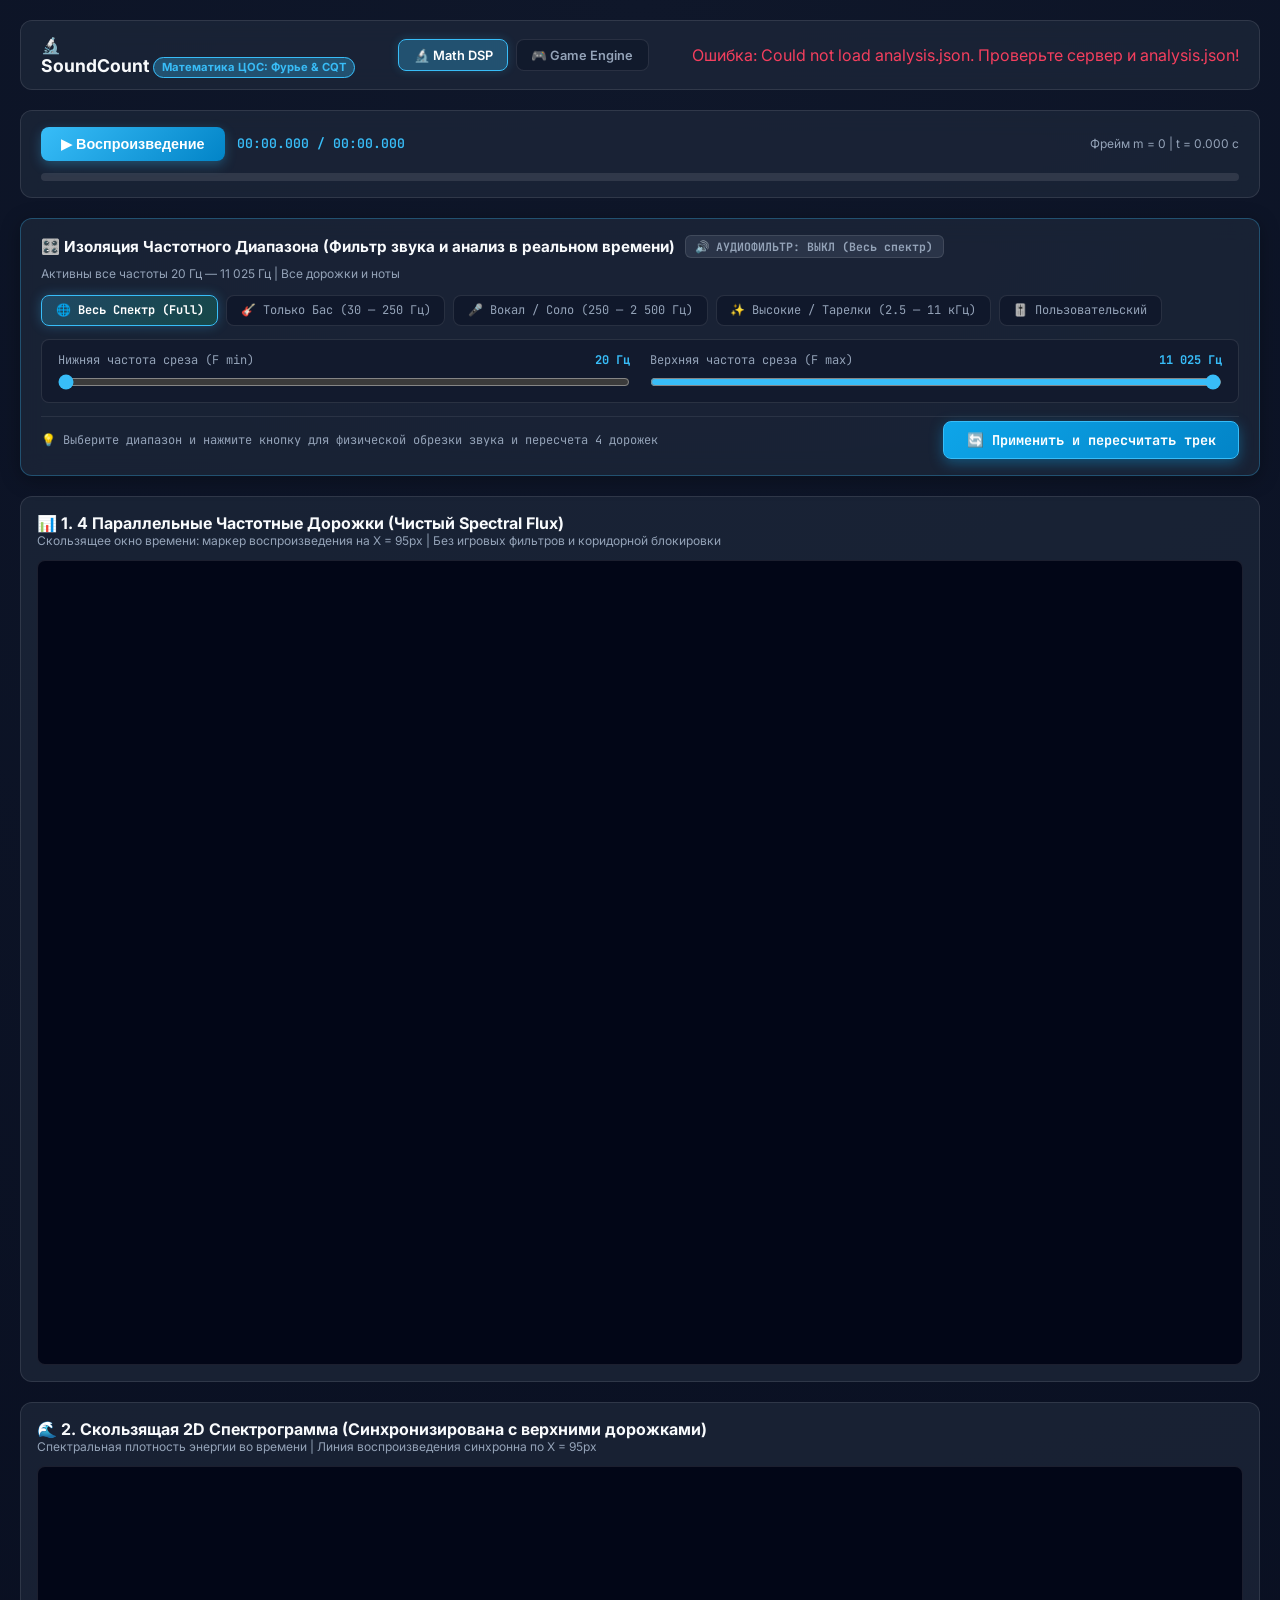
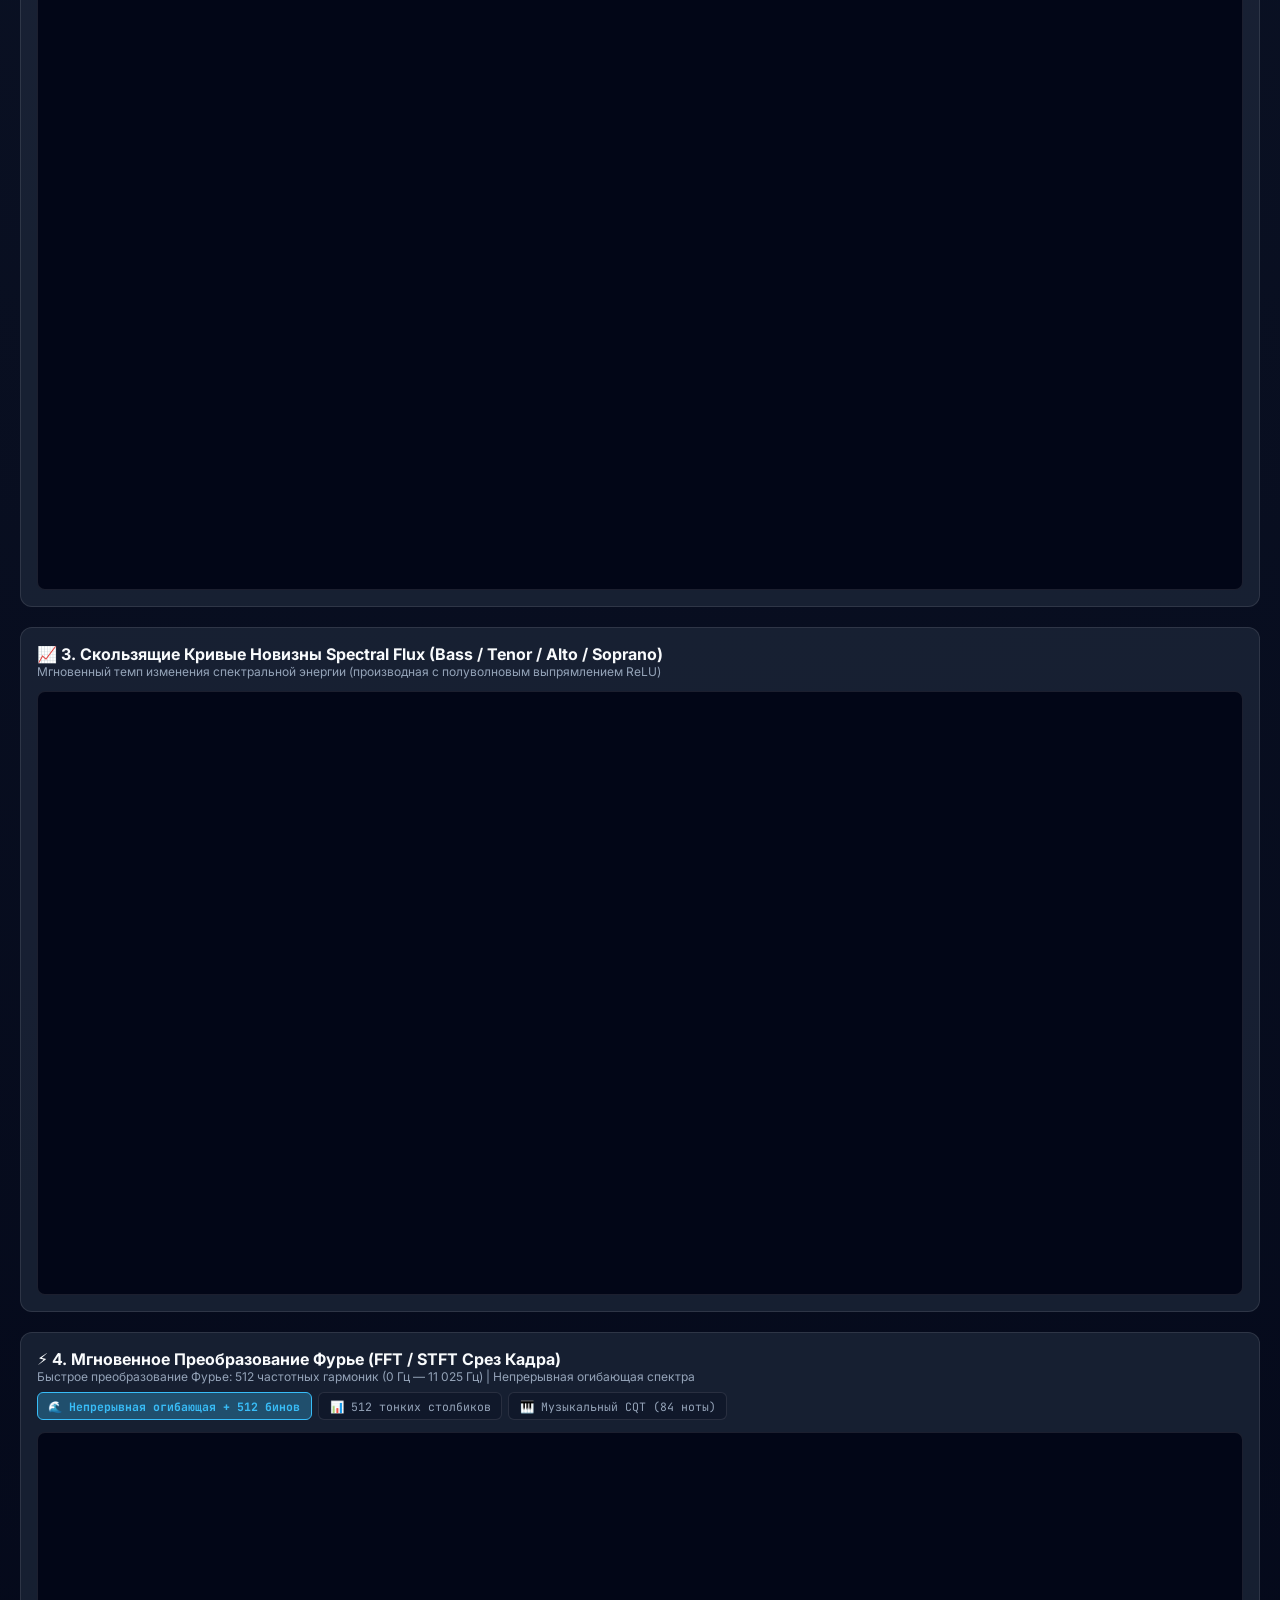
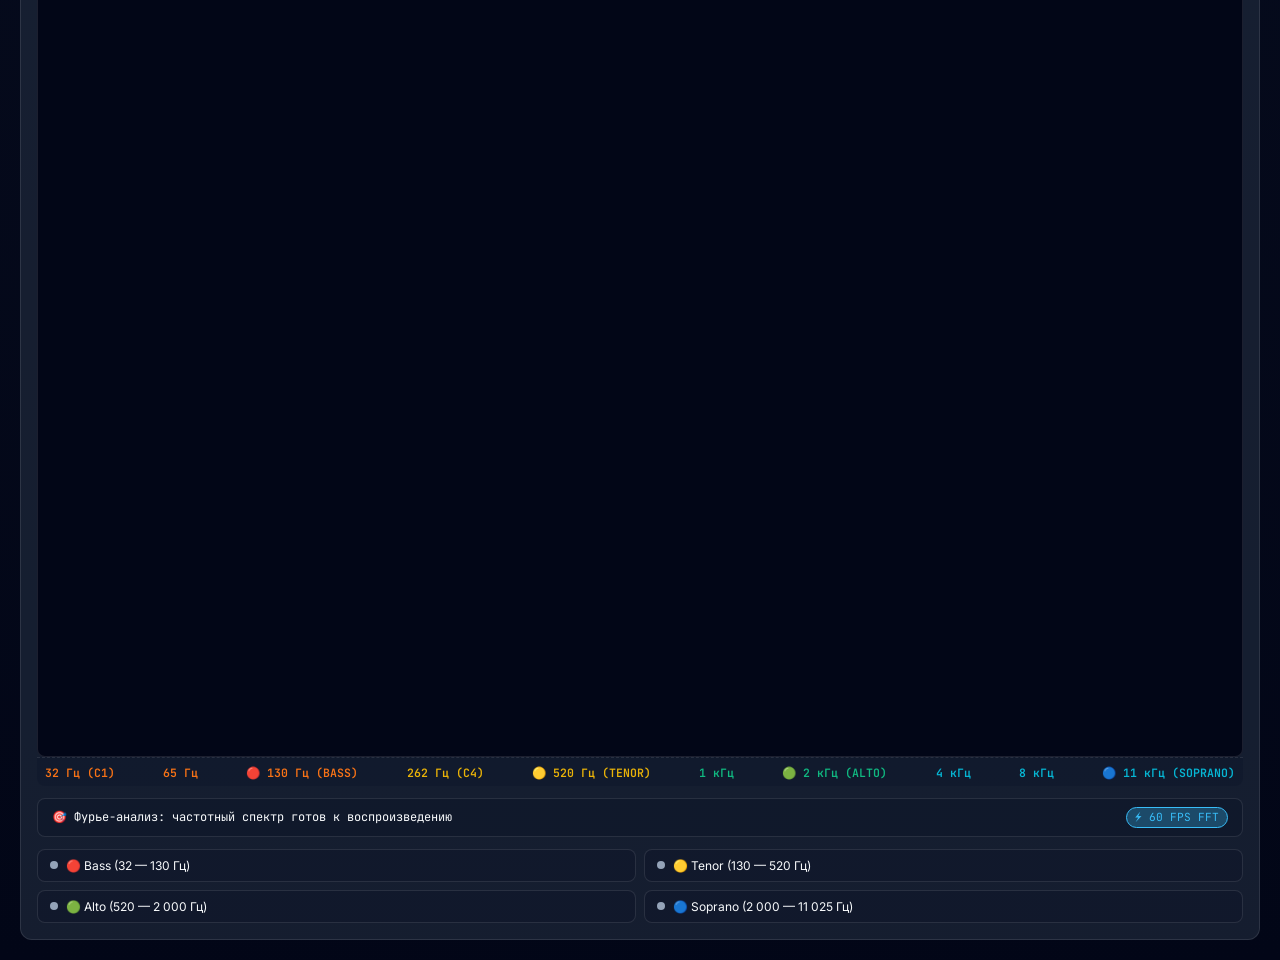
==== commit b7456401: "feat(math): Add explicit range update button and dynamic logarithmic 4-lane distribution for selecte" ====
--- a/visualization/public/index.html
+++ b/visualization/public/index.html
@@ -82,6 +82,12 @@
           </div>
           <input type="range" class="range-slider" id="sliderFhigh" min="100" max="11025" step="50" value="11025">
         </div>
+      </div>
+
+      <!-- Update Action Row -->
+      <div class="filter-action-row">
+        <span class="filter-action-hint" id="filterActionHint">💡 Выберите диапазон и нажмите кнопку для физической обрезки звука и пересчета 4 дорожек</span>
+        <button class="btn-update-range" id="btnApplyRange">🔄 Применить и пересчитать трек</button>
       </div>
     </section>
 
--- a/visualization/public/styles.css
+++ b/visualization/public/styles.css
@@ -706,5 +706,69 @@
   font-weight: 700;
 }
 
-
-
+.filter-action-row {
+  display: flex;
+  justify-content: space-between;
+  align-items: center;
+  flex-wrap: wrap;
+  gap: 0.75rem;
+  padding-top: 0.25rem;
+  border-top: 1px solid rgba(255, 255, 255, 0.08);
+}
+
+.filter-action-hint {
+  font-size: 0.75rem;
+  color: var(--text-muted);
+  font-family: var(--font-mono);
+}
+
+.btn-update-range {
+  background: linear-gradient(135deg, #0ea5e9, #0284c7);
+  color: white;
+  border: 1px solid #38bdf8;
+  padding: 0.55rem 1.4rem;
+  border-radius: 8px;
+  font-family: var(--font-mono);
+  font-size: 0.85rem;
+  font-weight: 700;
+  cursor: pointer;
+  box-shadow: 0 4px 14px rgba(14, 165, 233, 0.4);
+  transition: all 0.2s ease;
+  display: inline-flex;
+  align-items: center;
+  gap: 0.5rem;
+}
+
+.btn-update-range:hover {
+  filter: brightness(1.15);
+  transform: translateY(-1px);
+  box-shadow: 0 6px 18px rgba(14, 165, 233, 0.6);
+}
+
+.btn-update-range:active {
+  transform: translateY(0);
+}
+
+.btn-update-range.pending {
+  background: linear-gradient(135deg, #f59e0b, #d97706);
+  border-color: #fcd34d;
+  box-shadow: 0 0 14px rgba(245, 158, 11, 0.5);
+  animation: pulsePending 1.2s infinite alternate;
+}
+
+.btn-update-range.loading {
+  background: rgba(30, 41, 59, 0.8);
+  border-color: rgba(255, 255, 255, 0.2);
+  color: var(--text-muted);
+  cursor: wait;
+  box-shadow: none;
+}
+
+@keyframes pulsePending {
+  from { box-shadow: 0 0 8px rgba(245, 158, 11, 0.4); }
+  to { box-shadow: 0 0 16px rgba(245, 158, 11, 0.8); }
+}
+
+
+
+
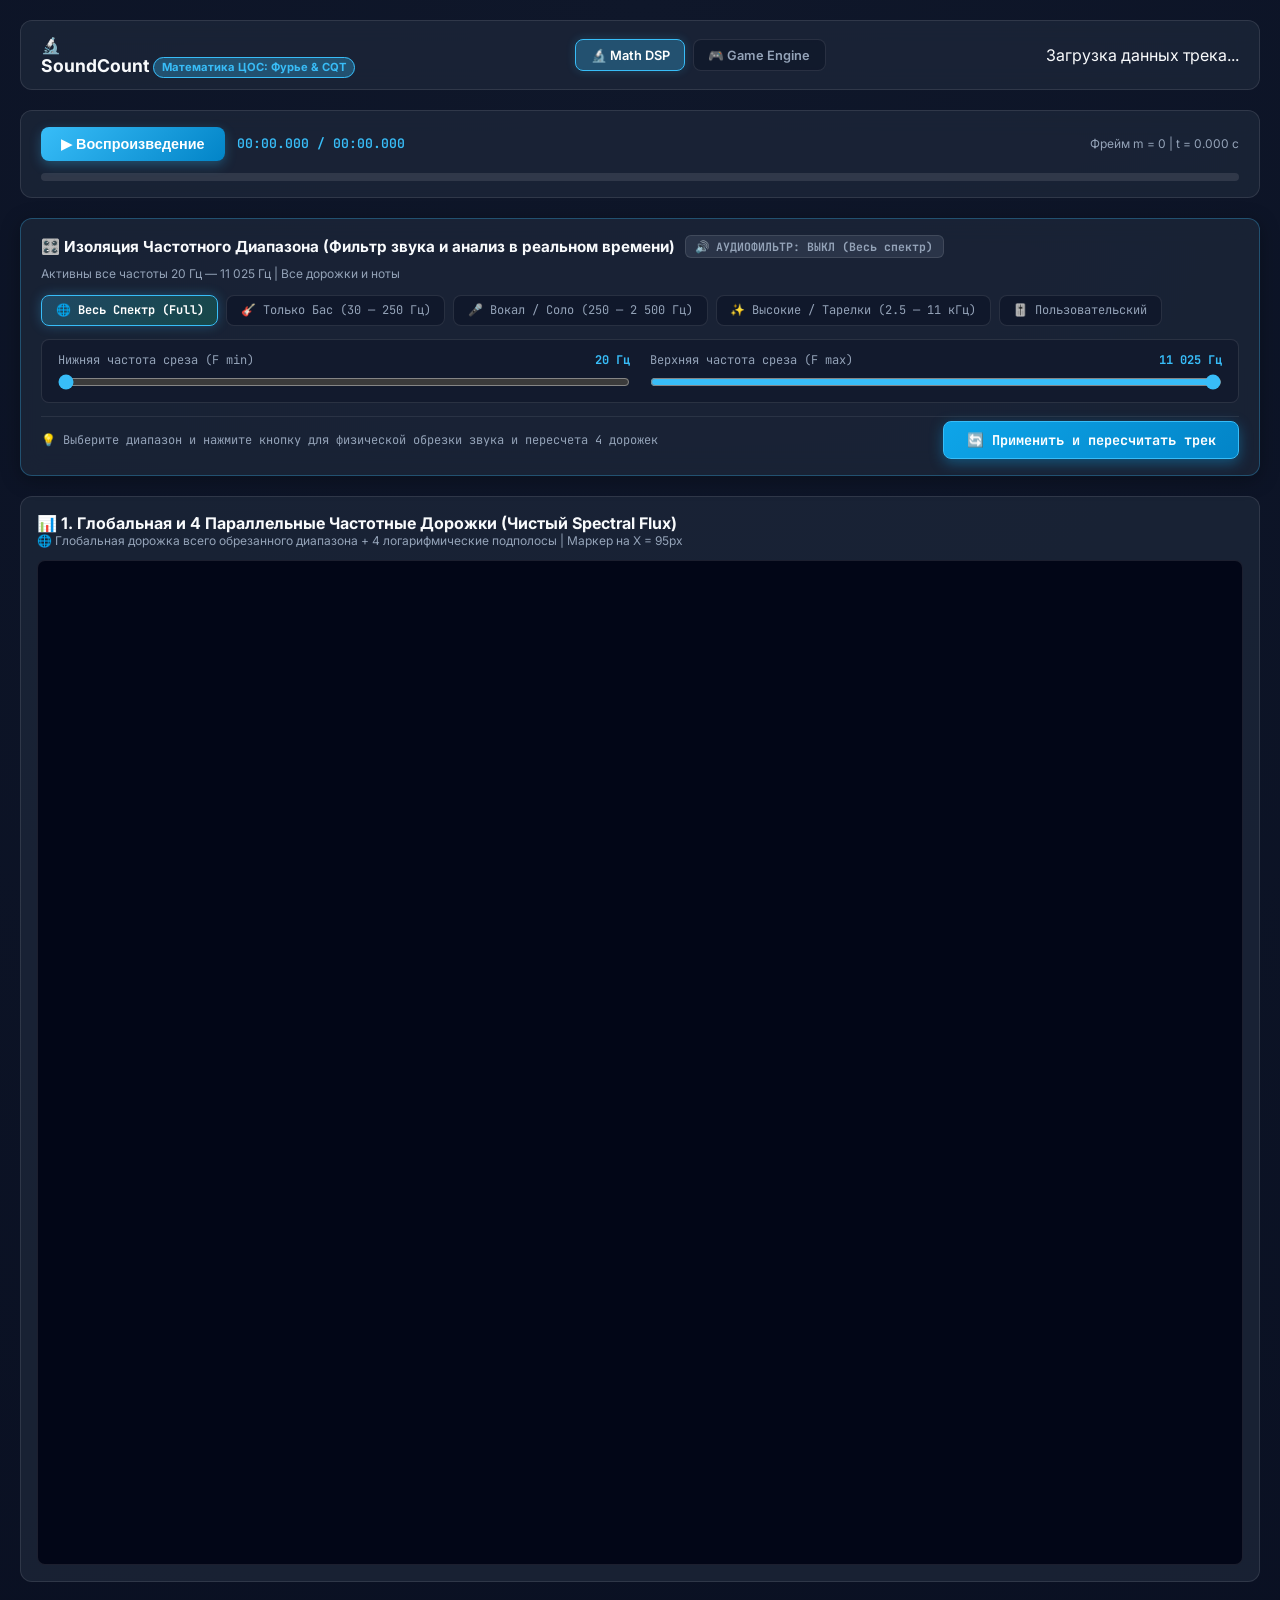
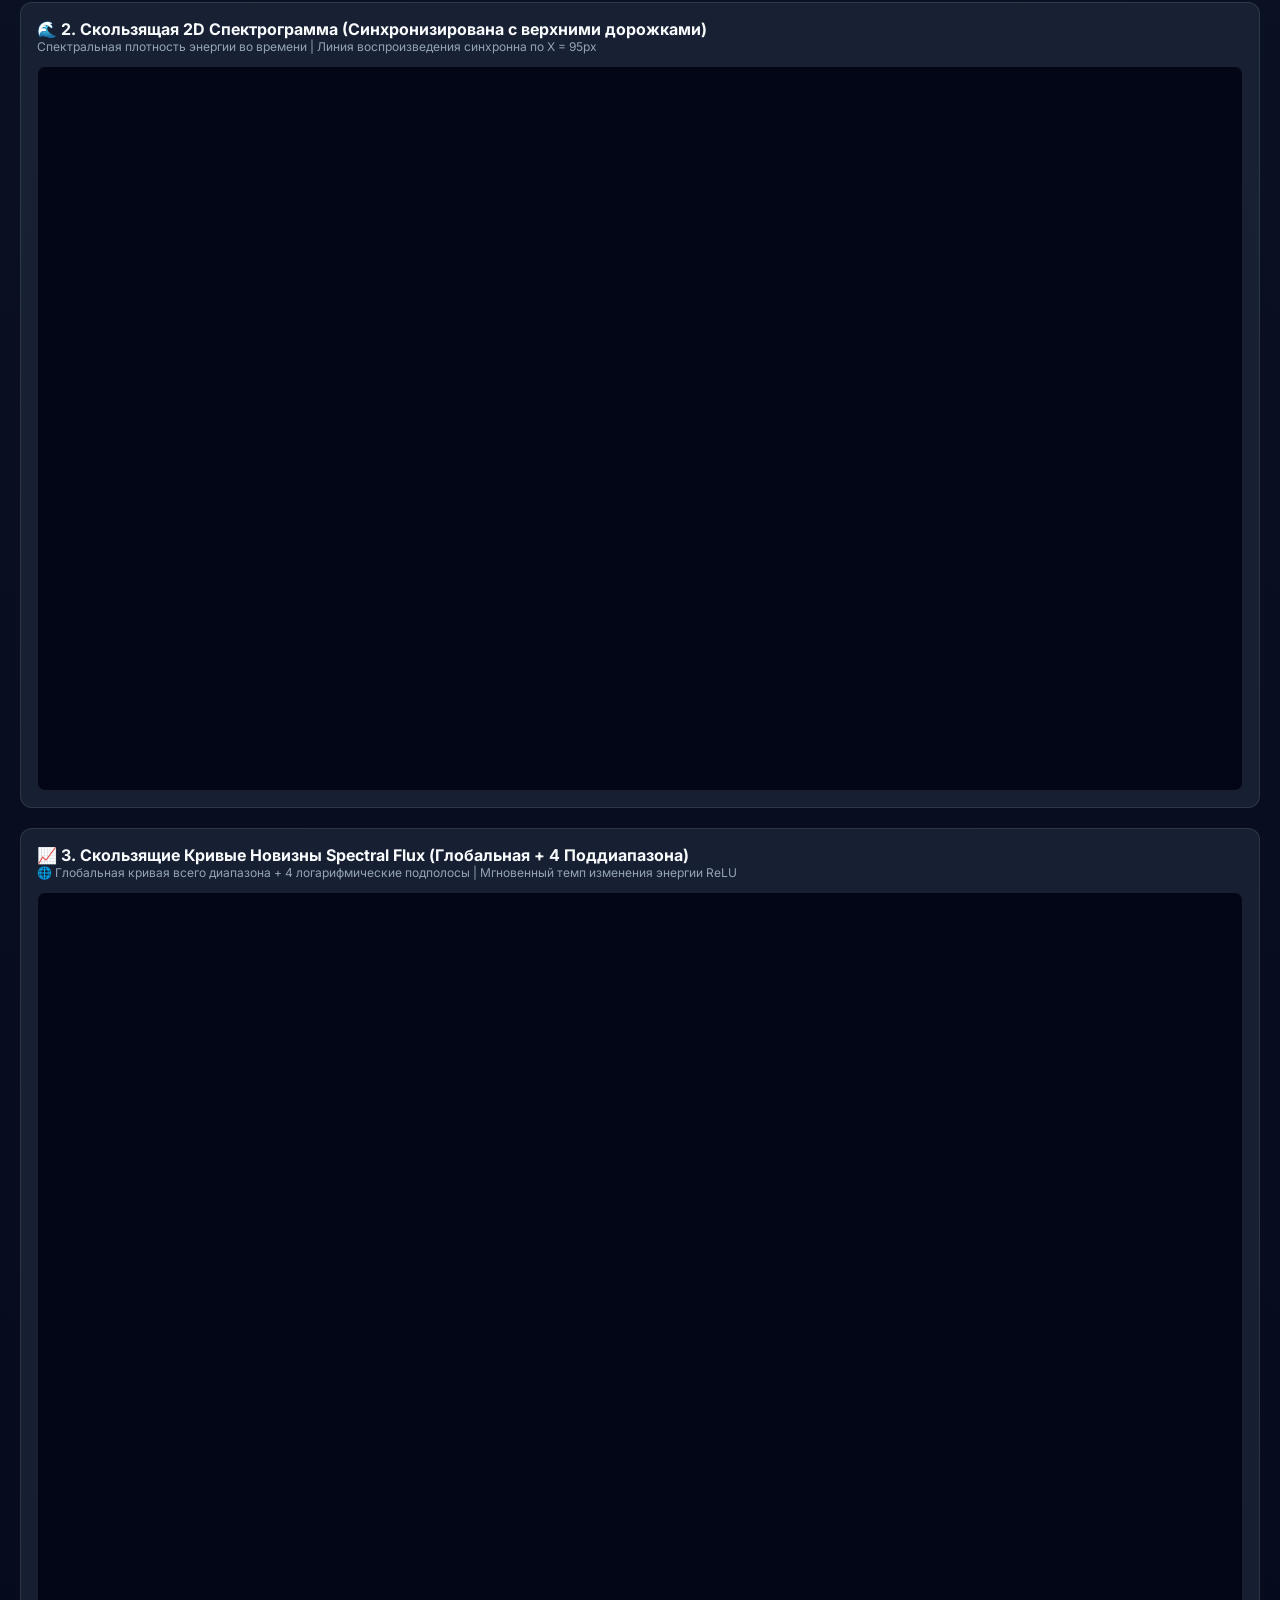
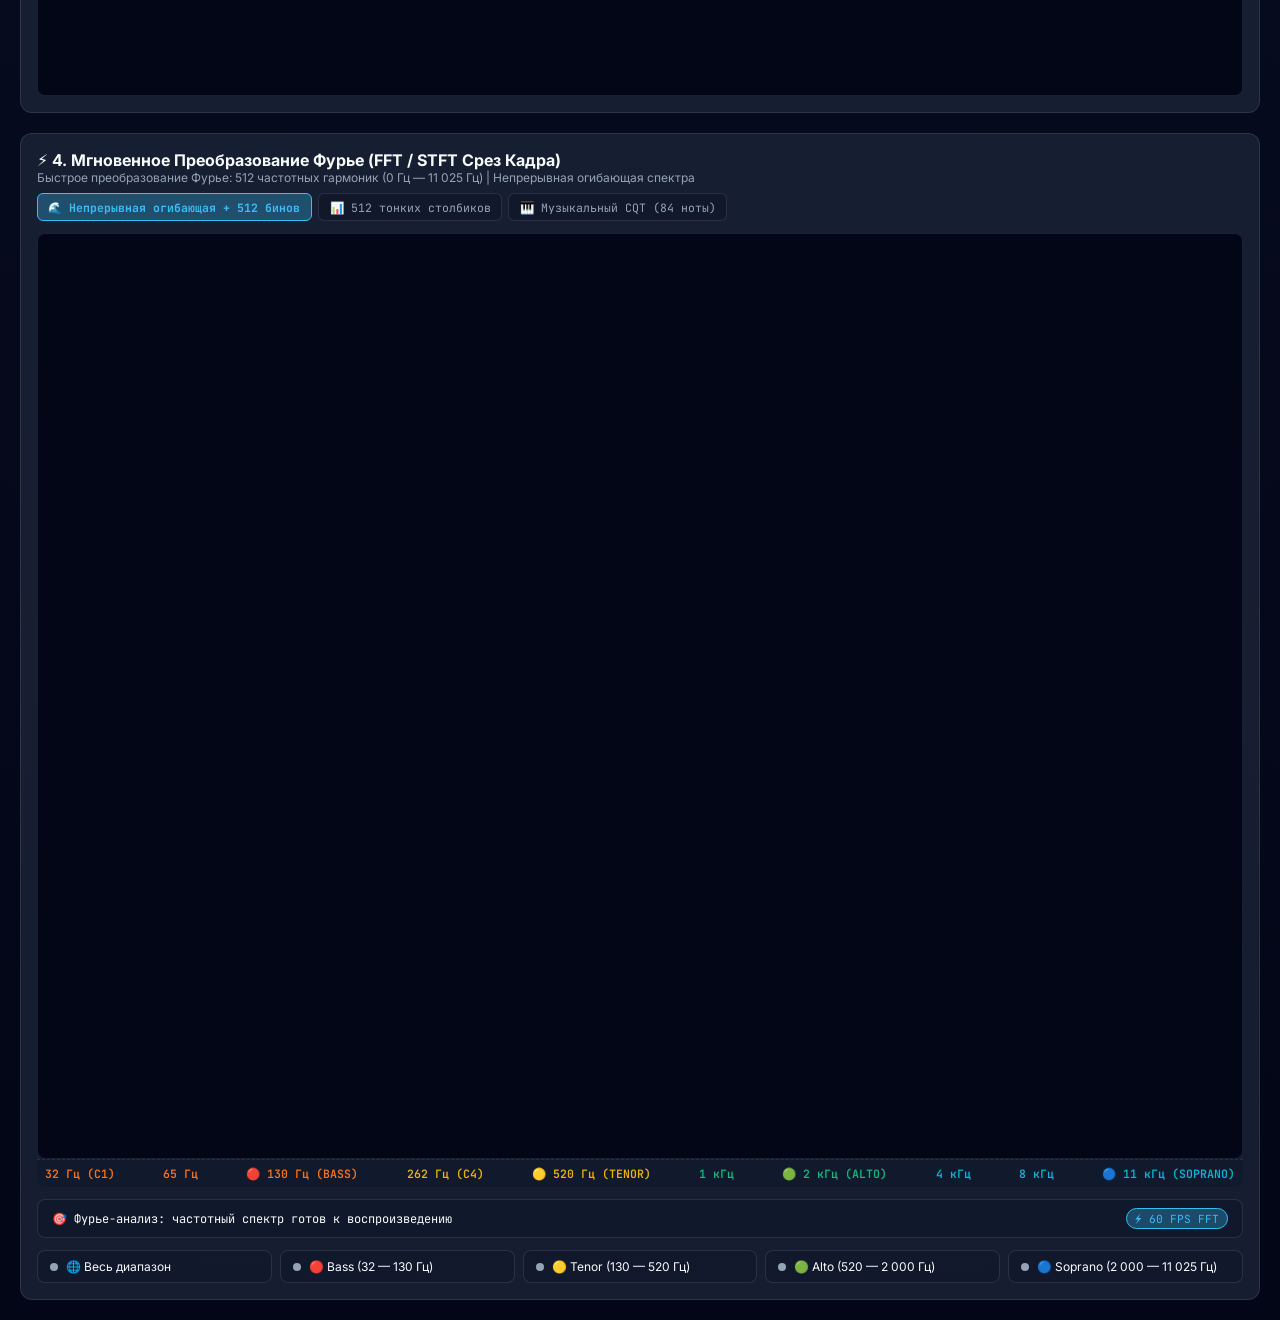
==== commit 7f6223d3: "feat(math): Add global frequency track computing full-band onsets and novelty curve across selected " ====
--- a/visualization/public/index.html
+++ b/visualization/public/index.html
@@ -94,14 +94,14 @@
     <!-- 📊 SYNCHRONIZED SLIDING TIMELINE STACK -->
 
     
-    <!-- 1. 4 Parallel Raw Spectral Flux Bands (Onsets) -->
+    <!-- 1. Global + 4 Parallel Raw Spectral Flux Bands (Onsets) -->
     <section class="card raw-bands-card">
       <div class="card-header">
-        <h2>📊 1. 4 Параллельные Частотные Дорожки (Чистый Spectral Flux)</h2>
-        <p class="subtitle">Скользящее окно времени: маркер воспроизведения на X = 95px | Без игровых фильтров и коридорной блокировки</p>
+        <h2>📊 1. Глобальная и 4 Параллельные Частотные Дорожки (Чистый Spectral Flux)</h2>
+        <p class="subtitle">🌐 Глобальная дорожка всего обрезанного диапазона + 4 логарифмические подполосы | Маркер на X = 95px</p>
       </div>
       <div class="canvas-wrapper">
-        <canvas id="rawBandsCanvas" height="200"></canvas>
+        <canvas id="rawBandsCanvas" height="250"></canvas>
       </div>
     </section>
 
@@ -116,14 +116,14 @@
       </div>
     </section>
 
-    <!-- 3. Synchronized 4-Band Spectral Flux Novelty Curves -->
+    <!-- 3. Synchronized Spectral Flux Novelty Curves -->
     <section class="card novelty-card">
       <div class="card-header">
-        <h2>📈 3. Скользящие Кривые Новизны Spectral Flux (Bass / Tenor / Alto / Soprano)</h2>
-        <p class="subtitle">Мгновенный темп изменения спектральной энергии (производная с полуволновым выпрямлением ReLU)</p>
+        <h2>📈 3. Скользящие Кривые Новизны Spectral Flux (Глобальная + 4 Поддиапазона)</h2>
+        <p class="subtitle">🌐 Глобальная кривая всего диапазона + 4 логарифмические подполосы | Мгновенный темп изменения энергии ReLU</p>
       </div>
       <div class="canvas-wrapper">
-        <canvas id="noveltyCanvas" height="150"></canvas>
+        <canvas id="noveltyCanvas" height="200"></canvas>
       </div>
     </section>
 
@@ -167,8 +167,12 @@
         <span id="fftFpsTag" class="badge">⚡ 60 FPS FFT</span>
       </div>
 
-      <!-- 4 Multi-Band Onset Status Indicators -->
+      <!-- Global + 4 Multi-Band Onset Status Indicators -->
       <div class="multiband-indicators-grid">
+        <div class="onset-indicator-box band-global" id="indBandGlobal">
+          <span class="indicator-dot"></span>
+          <span class="indicator-text">🌐 Весь диапазон</span>
+        </div>
         <div class="onset-indicator-box band-0" id="indBand0">
           <span class="indicator-dot"></span>
           <span class="indicator-text">🔴 Bass (32 — 130 Гц)</span>
--- a/visualization/public/styles.css
+++ b/visualization/public/styles.css
@@ -276,12 +276,18 @@
 
 canvas { width: 100%; background: #020617; border: 1px solid var(--border-color); border-radius: 8px; }
 
-.multiband-indicators-grid { display: grid; grid-template-columns: 1fr 1fr; gap: 0.5rem; }
-.onset-indicator-box { display: flex; align-items: center; gap: 0.5rem; padding: 0.5rem 0.75rem; background: rgba(15, 23, 42, 0.6); border: 1px solid var(--border-color); border-radius: 8px; font-size: 0.75rem; }
-.indicator-dot { width: 8px; height: 8px; border-radius: 50%; background: var(--text-muted); }
+.multiband-indicators-grid { display: grid; grid-template-columns: repeat(auto-fit, minmax(180px, 1fr)); gap: 0.5rem; }
+.onset-indicator-box { display: flex; align-items: center; gap: 0.5rem; padding: 0.5rem 0.75rem; background: rgba(15, 23, 42, 0.6); border: 1px solid var(--border-color); border-radius: 8px; font-size: 0.75rem; transition: all 0.15s ease; }
+.indicator-dot { width: 8px; height: 8px; border-radius: 50%; background: var(--text-muted); transition: all 0.15s ease; }
+.band-global.active { background: rgba(168, 85, 247, 0.22); border-color: #a855f7; box-shadow: 0 0 12px rgba(168, 85, 247, 0.35); }
+.band-global.active .indicator-dot { background: #a855f7; box-shadow: 0 0 8px #a855f7; }
+.band-0.active { background: rgba(239, 68, 68, 0.15); border-color: var(--color-band-0); }
 .band-0.active .indicator-dot { background: var(--color-band-0); box-shadow: 0 0 8px var(--color-band-0); }
+.band-1.active { background: rgba(245, 158, 11, 0.15); border-color: var(--color-band-1); }
 .band-1.active .indicator-dot { background: var(--color-band-1); box-shadow: 0 0 8px var(--color-band-1); }
+.band-2.active { background: rgba(16, 185, 129, 0.15); border-color: var(--color-band-2); }
 .band-2.active .indicator-dot { background: var(--color-band-2); box-shadow: 0 0 8px var(--color-band-2); }
+.band-3.active { background: rgba(59, 130, 246, 0.15); border-color: var(--color-band-3); }
 .band-3.active .indicator-dot { background: var(--color-band-3); box-shadow: 0 0 8px var(--color-band-3); }
 
 /* Vibe Recording Mode UI Controls */
